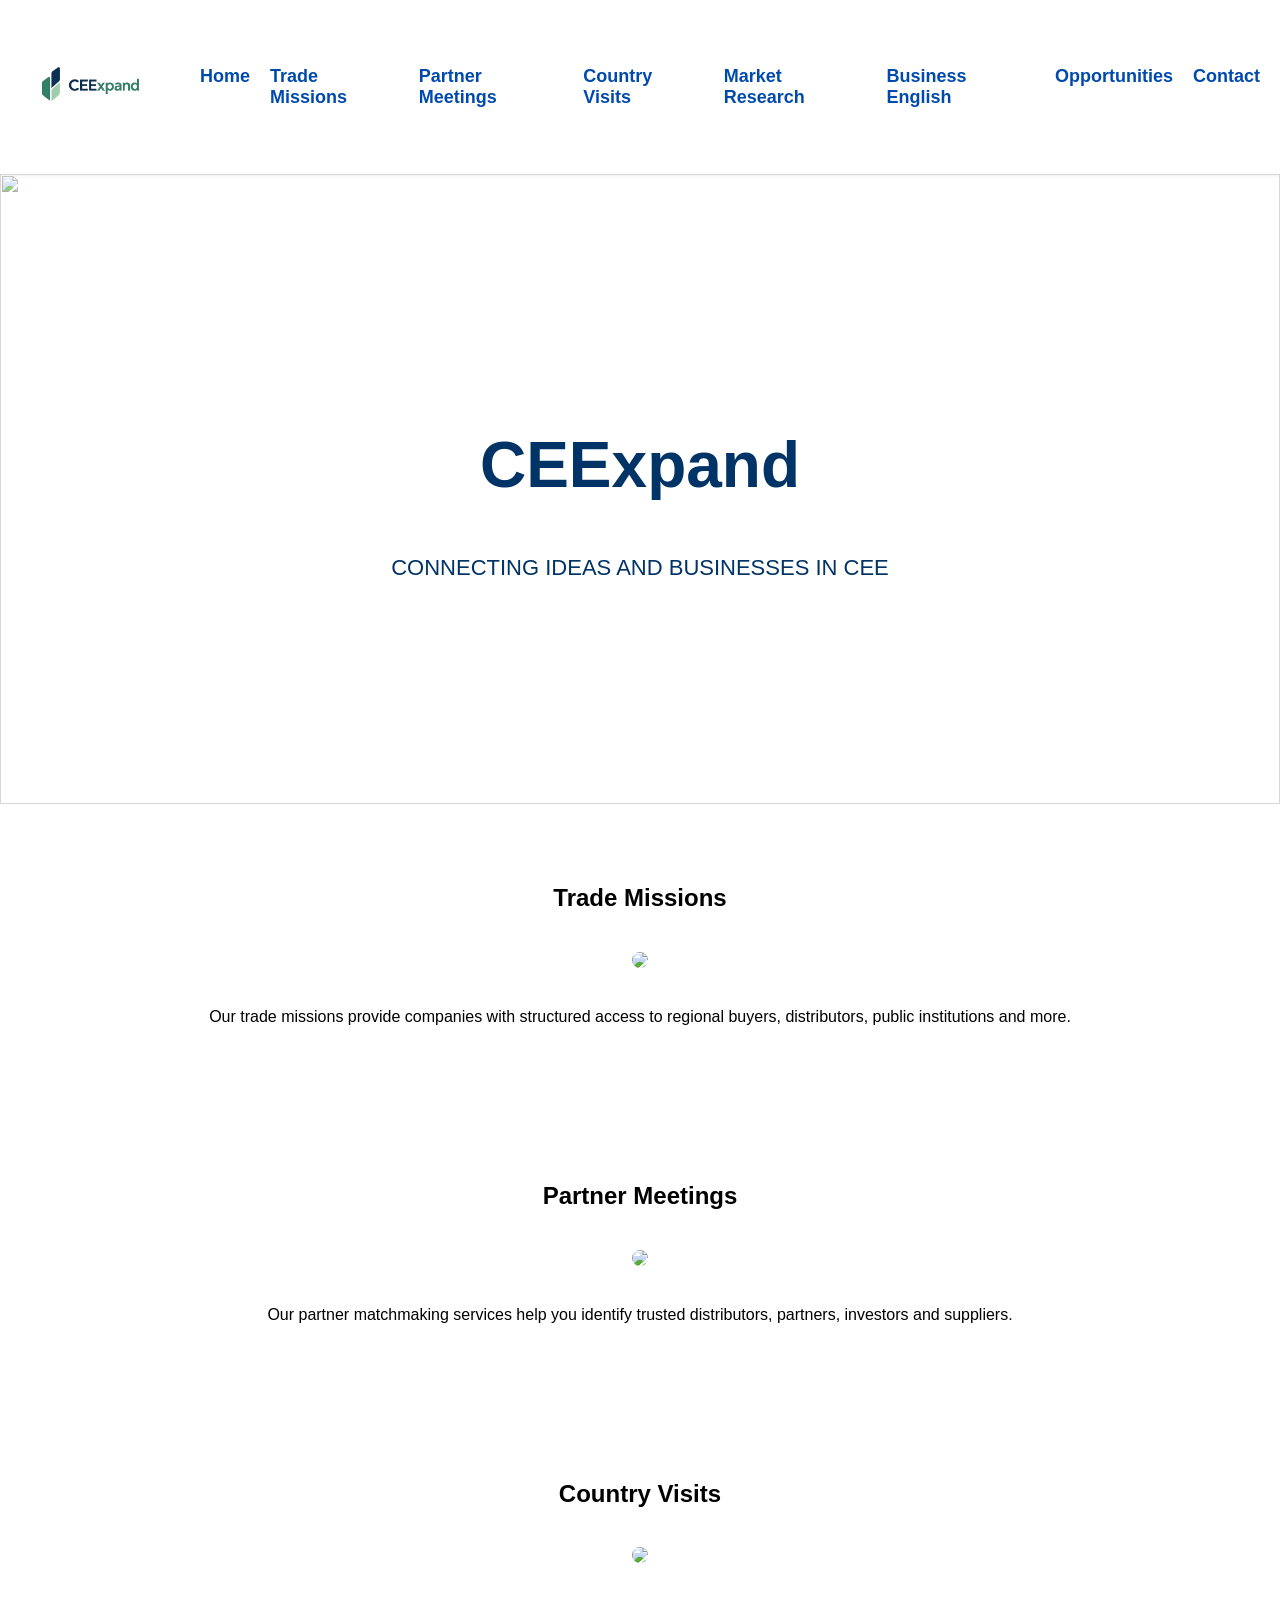
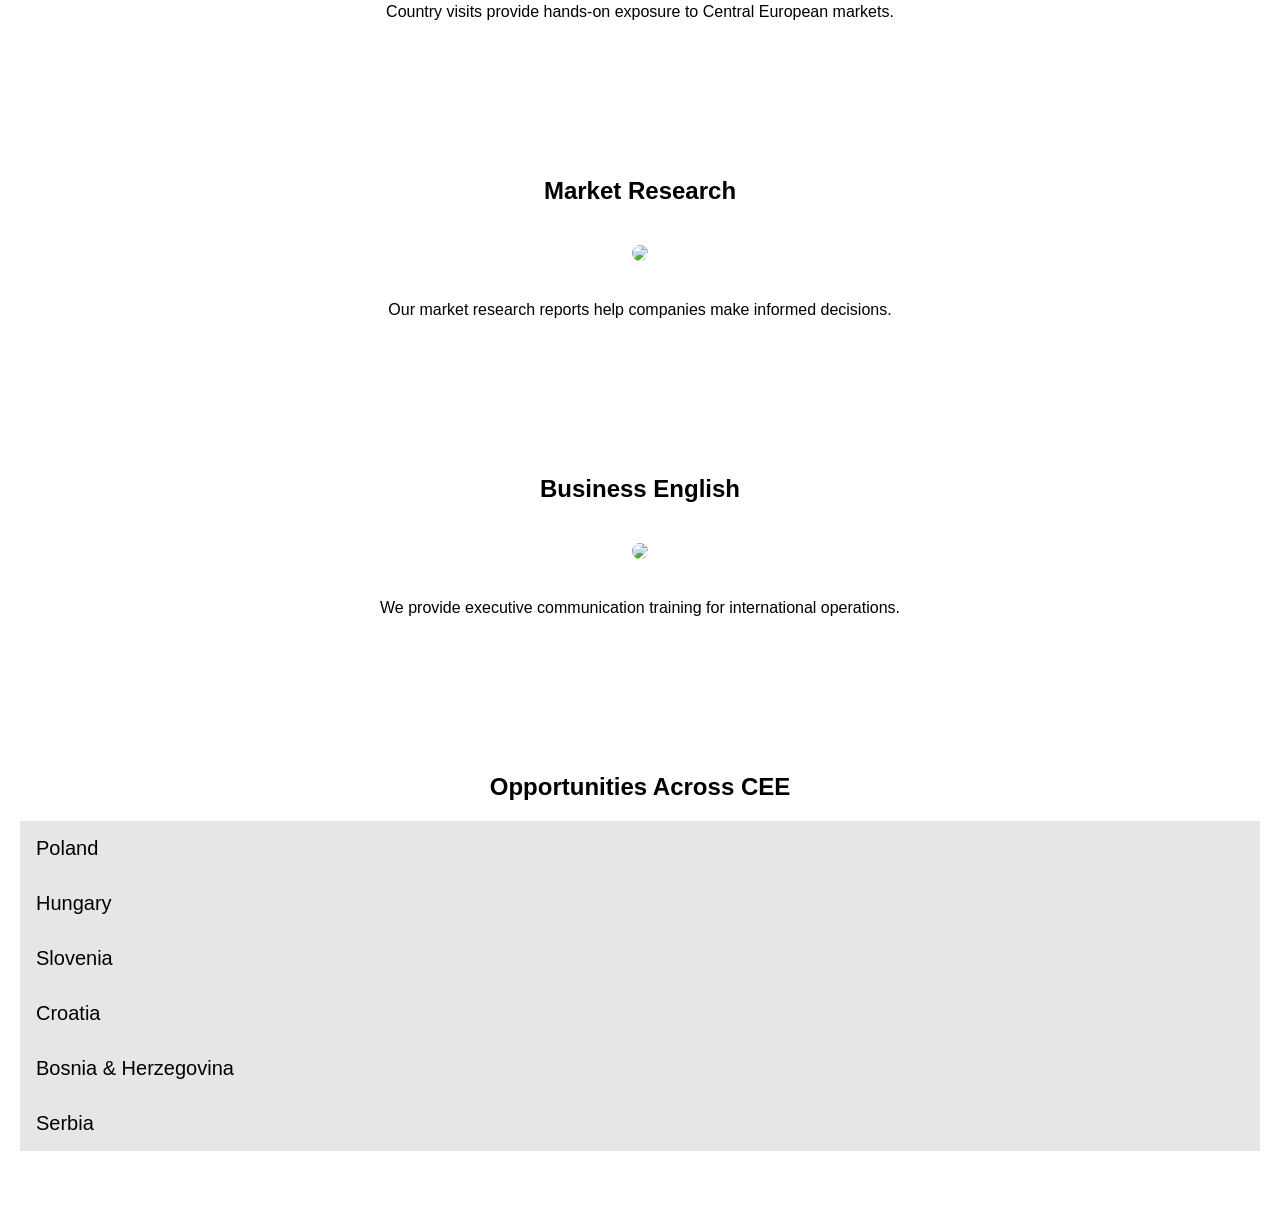
==== index.html @ a4bf410a "Update index.html" ====
<!DOCTYPE html>
<html lang="en">
<head>
<meta charset="UTF-8" />
<meta name="viewport" content="width=device-width, initial-scale=1.0" />
<title>CEExpand – Connecting Ideas and Businesses in CEE</title>
<link rel="stylesheet" href="style_final.css" />
</head>

<body>

<header>
    <nav class="navbar">
        <a href="/">
            <img src="logo.png" class="nav-logo" alt="CEExpand Logo">
        </a>

        <div class="mobile-menu-icon" id="menuToggle">☰</div>

        <ul class="nav-menu" id="mobileMenu">
            <li><a href="/">Home</a></li>
            <li><a href="#trade">Trade Missions</a></li>
            <li><a href="#partners">Partner Meetings</a></li>
            <li><a href="#visits">Country Visits</a></li>
            <li><a href="#research">Market Research</a></li>
            <li><a href="#english">Business English</a></li>
            <li><a href="#opportunities">Opportunities</a></li>
            <li><a href="#contact">Contact</a></li>
        </ul>
    </nav>
</header>

<!-- HERO -->
<section class="hero">
    <img src="https://images.pexels.com/photos/14890864/pexels-photo-14890864.jpeg"
         class="hero-bg" />
    <div class="hero-overlay"></div>
    <div class="hero-content">
        <h1 class="hero-title">CEExpand</h1>
        <p class="hero-subtitle">CONNECTING IDEAS AND BUSINESSES IN CEE</p>
    </div>
</section>

<!-- TRADE -->
<section id="trade" class="section">
    <h2>Trade Missions</h2>
    <img src="https://images.unsplash.com/photo-1519389950473-47ba0277781c" class="section-img" />
    <p>Our trade missions provide companies with structured access to regional buyers,
       distributors, public institutions and more.</p>
</section>

<!-- PARTNERS -->
<section id="partners" class="section">
    <h2>Partner Meetings</h2>
    <img src="https://images.unsplash.com/photo-1521791136064-7986c2920216" class="section-img" />
    <p>Our partner matchmaking services help you identify trusted distributors, partners,
       investors and suppliers.</p>
</section>

<!-- VISITS -->
<section id="visits" class="section">
    <h2>Country Visits</h2>
    <img src="https://images.unsplash.com/photo-1551867633-194f125bddfa" class="section-img" />
    <p>Country visits provide hands-on exposure to Central European markets.</p>
</section>

<!-- RESEARCH -->
<section id="research" class="section">
    <h2>Market Research</h2>
    <img src="https://images.unsplash.com/photo-1520607162513-77705c0f0d4a" class="section-img" />
    <p>Our market research reports help companies make informed decisions.</p>
</section>

<!-- ENGLISH -->
<section id="english" class="section">
    <h2>Business English</h2>
    <img src="https://images.unsplash.com/photo-1517486808906-6ca8b3f04846" class="section-img" />
    <p>We provide executive communication training for international operations.</p>
</section>

<!-- OPPORTUNITIES -->
<section id="opportunities" class="section">
<h2>Opportunities Across CEE</h2>

<div class="accordion">

    <div class="accordion-item">
        <button class="accordion-header">Poland</button>
        <div class="accordion-body">
            <ul><li>Solar</li><li>Manufacturing</li><li>Food Industry</li></ul>
        </div>
    </div>

    <div class="accordion-item">
        <button class="accordion-header">Hungary</button>
        <div class="accordion-body">
            <ul><li>Water Filtering</li><li>Food Industry</li><li>Automotive</li></ul>
        </div>
    </div>

    <div class="accordion-item">
        <button class="accordion-header">Slovenia</button>
        <div class="accordion-body">
            <ul><li>Automotive</li><li>Food Industry</li><li>AI</li></ul>
        </div>
    </div>

    <div class="accordion-item">
        <button class="accordion-header">Croatia</button>
        <div class="accordion-body">
            <ul><li>Tourism</li><li>Food Industry</li><li>Construction</li></ul>
        </div>
    </div>

    <div class="accordion-item">
        <button class="accordion-header">Bosnia & Herzegovina</button>
        <div class="accordion-body">
            <ul><li>Investments</li><li>Tourism</li><li>Food Industry</li></ul>
        </div>
    </div>

    <div class="accordion-item">
        <button class="accordion-header">Serbia</button>
        <div class="accordion-body">
---- style_final.css ----
/* RESET + BASE */
body {
    margin: 0;
    font-family: Arial, sans-serif;
    overflow-x: hidden;
    background: white;
}

/* NAVIGATION */
.navbar {
    display:flex;
    justify-content:space-between;
    align-items:center;
    padding:15px 20px;
    background:white;
    box-shadow:0 2px 4px rgba(0,0,0,0.1);
}
.nav-logo { height:140px; }
.mobile-menu-icon { display:none; font-size:40px; cursor:pointer; }
.nav-menu { list-style:none; display:flex; gap:20px; z-index:9999; }
.nav-menu a {
    text-decoration:none;
    font-size:18px;
    font-weight:600;
    color:#004AAD;
}

/* HERO — FIXED */
.hero {
    height:70vh;
    position:relative;
    overflow:hidden;
    background:none !important; /* REMOVE forced white/blue */
}

.hero-bg {
    width:100%;
    height:100%;
    object-fit:cover;
    position:absolute;
    display:block; /* ensure hero image renders */
}

.hero-overlay {
    position:absolute;
    inset:0;
    background:rgba(255,255,255,0.35); /* softer brightness */
}

.hero-content {
    text-align:center;
    position:absolute;
    top:50%;
    left:50%;
    transform:translate(-50%,-50%);
    color:#003366;
    padding:0 20px;
}

.hero-title { font-size:64px; font-weight:900; }
.hero-subtitle { font-size:22px; margin-top:10px; }

/* SECTIONS */
.section {
    text-align:center;
    padding:60px 20px;
    background:white;
}
.section-img {
    max-width:700px;
    width:100%;
    border-radius:14px;
    margin:20px auto;
}

/* ACCORDION */
.accordion-header {
    background:#e6e6e6;
    padding:16px;
    width:100%;
    text-align:left;
    cursor:pointer;
    font-size:20px;
    border:none;
}
.accordion-body {
    display:none;
    padding:16px;
    background:white;
}

/* CONTACT */
.contact-section {
    padding:60px;
    background:white;
}
.row {
    display:flex;
    flex-wrap:wrap;
    gap:20px;
    margin-bottom:20px;
}
.row input {
    flex:1 1 45%;
    padding:16px;
    font-size:18px;
    border:1px solid #ccc;
    background:white;
}
.message-box {
    width:100%;
    height:200px;
    padding:16px;
    font-size:18px;
    border:1px solid #ccc;
    background:white;
}
.btn {
    padding:16px 32px;
    background:#004AAD;
    color:white;
    border:none;
    border-radius:6px;
    font-size:18px;
    cursor:pointer;
}

/* MOBILE FIXES — BLACK BACKGROUND REMOVED */
@media(max-width:768px) {

    .mobile-menu-icon { display:block; }

    .nav-menu {
        display:none;
        flex-direction:column;
        background:white;
        width:100%;
        padding:20px 0;
        position:absolute;
        top:120px;
        left:0;
    }
    .nav-menu.show { display:flex; }

    .nav-logo { height:100px; }

    .hero {
        height:55vh;
        background:none !important; /* REMOVE black */
    }

    .hero-title { font-size:46px; }
}
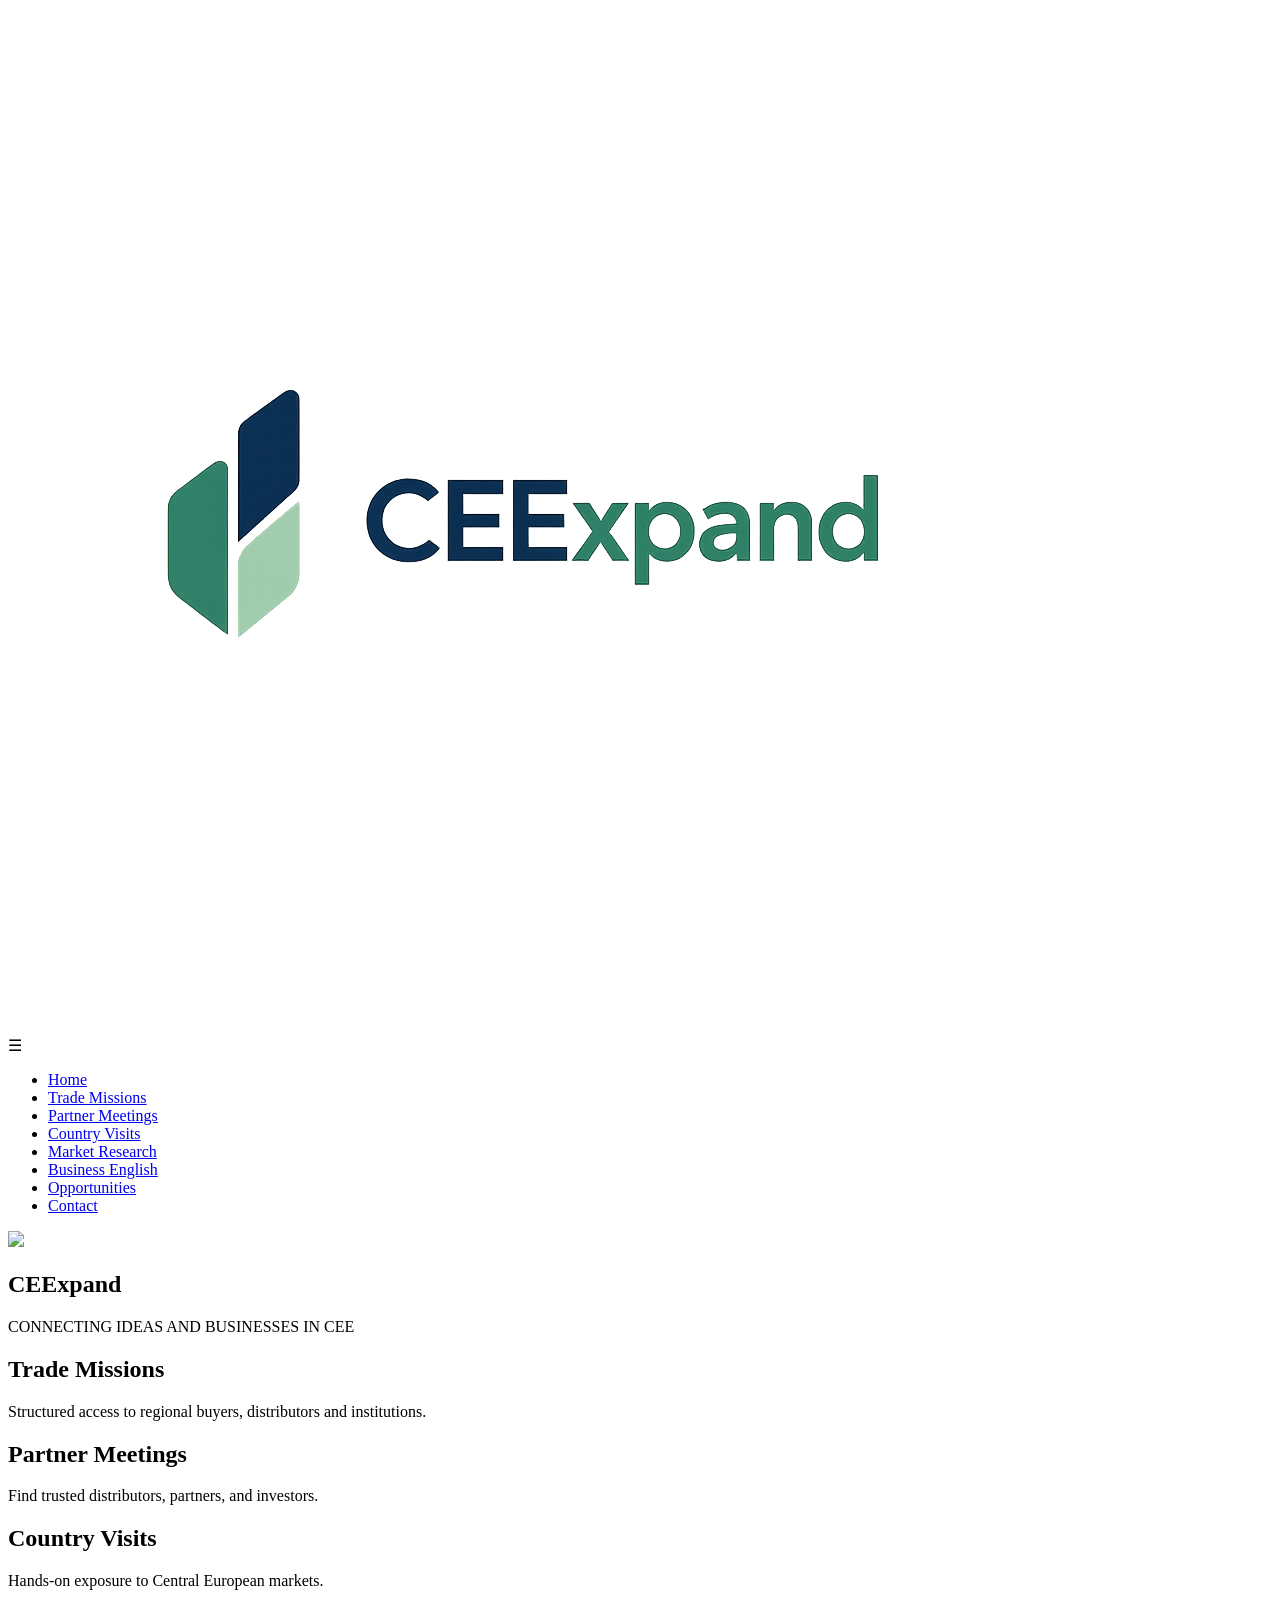
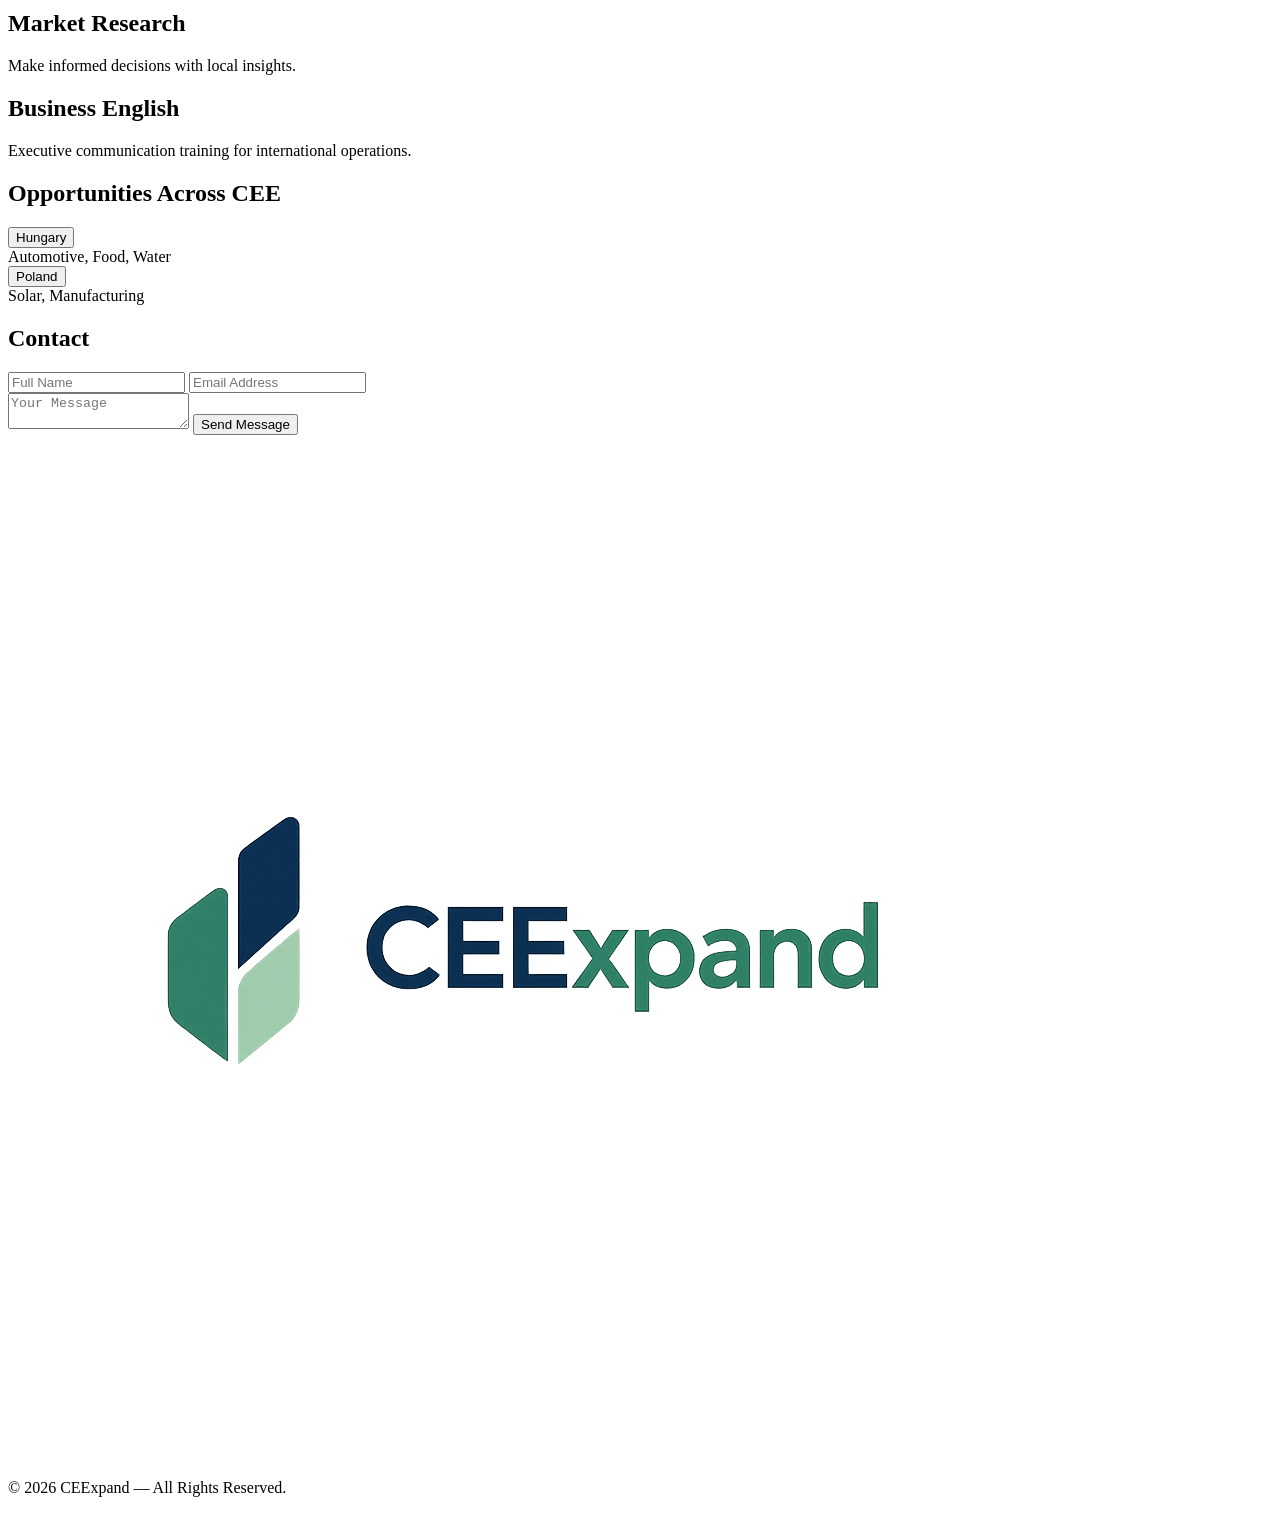
==== commit f175b40f: "Update index.html" ====
--- a/index.html
+++ b/index.html
@@ -4,121 +4,103 @@
 <meta charset="UTF-8" />
 <meta name="viewport" content="width=device-width, initial-scale=1.0" />
 <title>CEExpand – Connecting Ideas and Businesses in CEE</title>
-<link rel="stylesheet" href="style_final.css" />
+<link rel="stylesheet" href="style.css" />
 </head>
 
 <body>
 
 <header>
-    <nav class="navbar">
-        <a href="/">
-            <img src="logo.png" class="nav-logo" alt="CEExpand Logo">
-        </a>
+<nav class="navbar">
+<a href="/" id="homeLink"><img src="logo.png" class="nav-logo"></a>
 
-        <div class="mobile-menu-icon" id="menuToggle">☰</div>
+<div class="mobile-menu-icon" id="menuToggle">☰</div>
 
-        <ul class="nav-menu" id="mobileMenu">
-            <li><a href="/">Home</a></li>
-            <li><a href="#trade">Trade Missions</a></li>
-            <li><a href="#partners">Partner Meetings</a></li>
-            <li><a href="#visits">Country Visits</a></li>
-            <li><a href="#research">Market Research</a></li>
-            <li><a href="#english">Business English</a></li>
-            <li><a href="#opportunities">Opportunities</a></li>
-            <li><a href="#contact">Contact</a></li>
-        </ul>
-    </nav>
+<ul class="nav-menu" id="mobileMenu">
+<li><a href="/" class="nav-link">Home</a></li>
+<li><a href="#trade" class="nav-link">Trade Missions</a></li>
+<li><a href="#partners" class="nav-link">Partner Meetings</a></li>
+<li><a href="#visits" class="nav-link">Country Visits</a></li>
+<li><a href="#research" class="nav-link">Market Research</a></li>
+<li><a href="#english" class="nav-link">Business English</a></li>
+<li><a href="#opportunities" class="nav-link">Opportunities</a></li>
+<li><a href="#contact" class="nav-link">Contact</a></li>
+</ul>
+</nav>
 </header>
 
-<!-- HERO -->
-<section class="hero">
-    <img src="https://images.pexels.com/photos/14890864/pexels-photo-14890864.jpeg"
-         class="hero-bg" />
-    <div class="hero-overlay"></div>
-    <div class="hero-content">
-        <h1 class="hero-title">CEExpand</h1>
-        <p class="hero-subtitle">CONNECTING IDEAS AND BUSINESSES IN CEE</p>
-    </div>
+<section class="hero" id="home">
+<img src="https://images.unsplash.com/photo-1541849546-216549ae216d" class="hero-bg">
+<div class="hero-overlay"></div>
+
+<div class="hero-content">
+<h1 class="hero-title">CEExpand</h1>
+<p class="hero-subtitle">CONNECTING IDEAS AND BUSINESSES IN CEE</p>
+</div>
 </section>
 
-<!-- TRADE -->
 <section id="trade" class="section">
-    <h2>Trade Missions</h2>
-    <img src="https://images.unsplash.com/photo-1519389950473-47ba0277781c" class="section-img" />
-    <p>Our trade missions provide companies with structured access to regional buyers,
-       distributors, public institutions and more.</p>
+<h2>Trade Missions</h2>
+<p>Structured access to regional buyers, distributors and institutions.</p>
 </section>
 
-<!-- PARTNERS -->
 <section id="partners" class="section">
-    <h2>Partner Meetings</h2>
-    <img src="https://images.unsplash.com/photo-1521791136064-7986c2920216" class="section-img" />
-    <p>Our partner matchmaking services help you identify trusted distributors, partners,
-       investors and suppliers.</p>
+<h2>Partner Meetings</h2>
+<p>Find trusted distributors, partners, and investors.</p>
 </section>
 
-<!-- VISITS -->
 <section id="visits" class="section">
-    <h2>Country Visits</h2>
-    <img src="https://images.unsplash.com/photo-1551867633-194f125bddfa" class="section-img" />
-    <p>Country visits provide hands-on exposure to Central European markets.</p>
+<h2>Country Visits</h2>
+<p>Hands-on exposure to Central European markets.</p>
 </section>
 
-<!-- RESEARCH -->
 <section id="research" class="section">
-    <h2>Market Research</h2>
-    <img src="https://images.unsplash.com/photo-1520607162513-77705c0f0d4a" class="section-img" />
-    <p>Our market research reports help companies make informed decisions.</p>
+<h2>Market Research</h2>
+<p>Make informed decisions with local insights.</p>
 </section>
 
-<!-- ENGLISH -->
 <section id="english" class="section">
-    <h2>Business English</h2>
-    <img src="https://images.unsplash.com/photo-1517486808906-6ca8b3f04846" class="section-img" />
-    <p>We provide executive communication training for international operations.</p>
+<h2>Business English</h2>
+<p>Executive communication training for international operations.</p>
 </section>
 
-<!-- OPPORTUNITIES -->
 <section id="opportunities" class="section">
 <h2>Opportunities Across CEE</h2>
 
 <div class="accordion">
+<div class="accordion-item">
+<button class="accordion-header">Hungary</button>
+<div class="accordion-body">Automotive, Food, Water</div>
+</div>
 
-    <div class="accordion-item">
-        <button class="accordion-header">Poland</button>
-        <div class="accordion-body">
-            <ul><li>Solar</li><li>Manufacturing</li><li>Food Industry</li></ul>
-        </div>
-    </div>
+<div class="accordion-item">
+<button class="accordion-header">Poland</button>
+<div class="accordion-body">Solar, Manufacturing</div>
+</div>
+</div>
 
-    <div class="accordion-item">
-        <button class="accordion-header">Hungary</button>
-        <div class="accordion-body">
-            <ul><li>Water Filtering</li><li>Food Industry</li><li>Automotive</li></ul>
-        </div>
-    </div>
+</section>
 
-    <div class="accordion-item">
-        <button class="accordion-header">Slovenia</button>
-        <div class="accordion-body">
-            <ul><li>Automotive</li><li>Food Industry</li><li>AI</li></ul>
-        </div>
-    </div>
+<section id="contact" class="contact-section">
+<h2>Contact</h2>
 
-    <div class="accordion-item">
-        <button class="accordion-header">Croatia</button>
-        <div class="accordion-body">
-            <ul><li>Tourism</li><li>Food Industry</li><li>Construction</li></ul>
-        </div>
-    </div>
+<form class="contact-form" action="https://formspree.io/f/xvzvpzde" method="POST">
+<div class="row">
+<input type="text" name="name" placeholder="Full Name" required>
+<input type="email" name="email" placeholder="Email Address" required>
+</div>
 
-    <div class="accordion-item">
-        <button class="accordion-header">Bosnia & Herzegovina</button>
-        <div class="accordion-body">
-            <ul><li>Investments</li><li>Tourism</li><li>Food Industry</li></ul>
-        </div>
-    </div>
+<textarea name="message" class="message-box" placeholder="Your Message" required></textarea>
 
-    <div class="accordion-item">
-        <button class="accordion-header">Serbia</button>
-        <div class="accordion-body">
+<button type="submit" class="btn">Send Message</button>
+</form>
+</section>
+
+<footer>
+<img src="logo.png" class="footer-logo">
+<p>© 2026 CEExpand — All Rights Reserved.</p>
+</footer>
+
+<script src="script.js"></script>
+
+</body>
+</html>
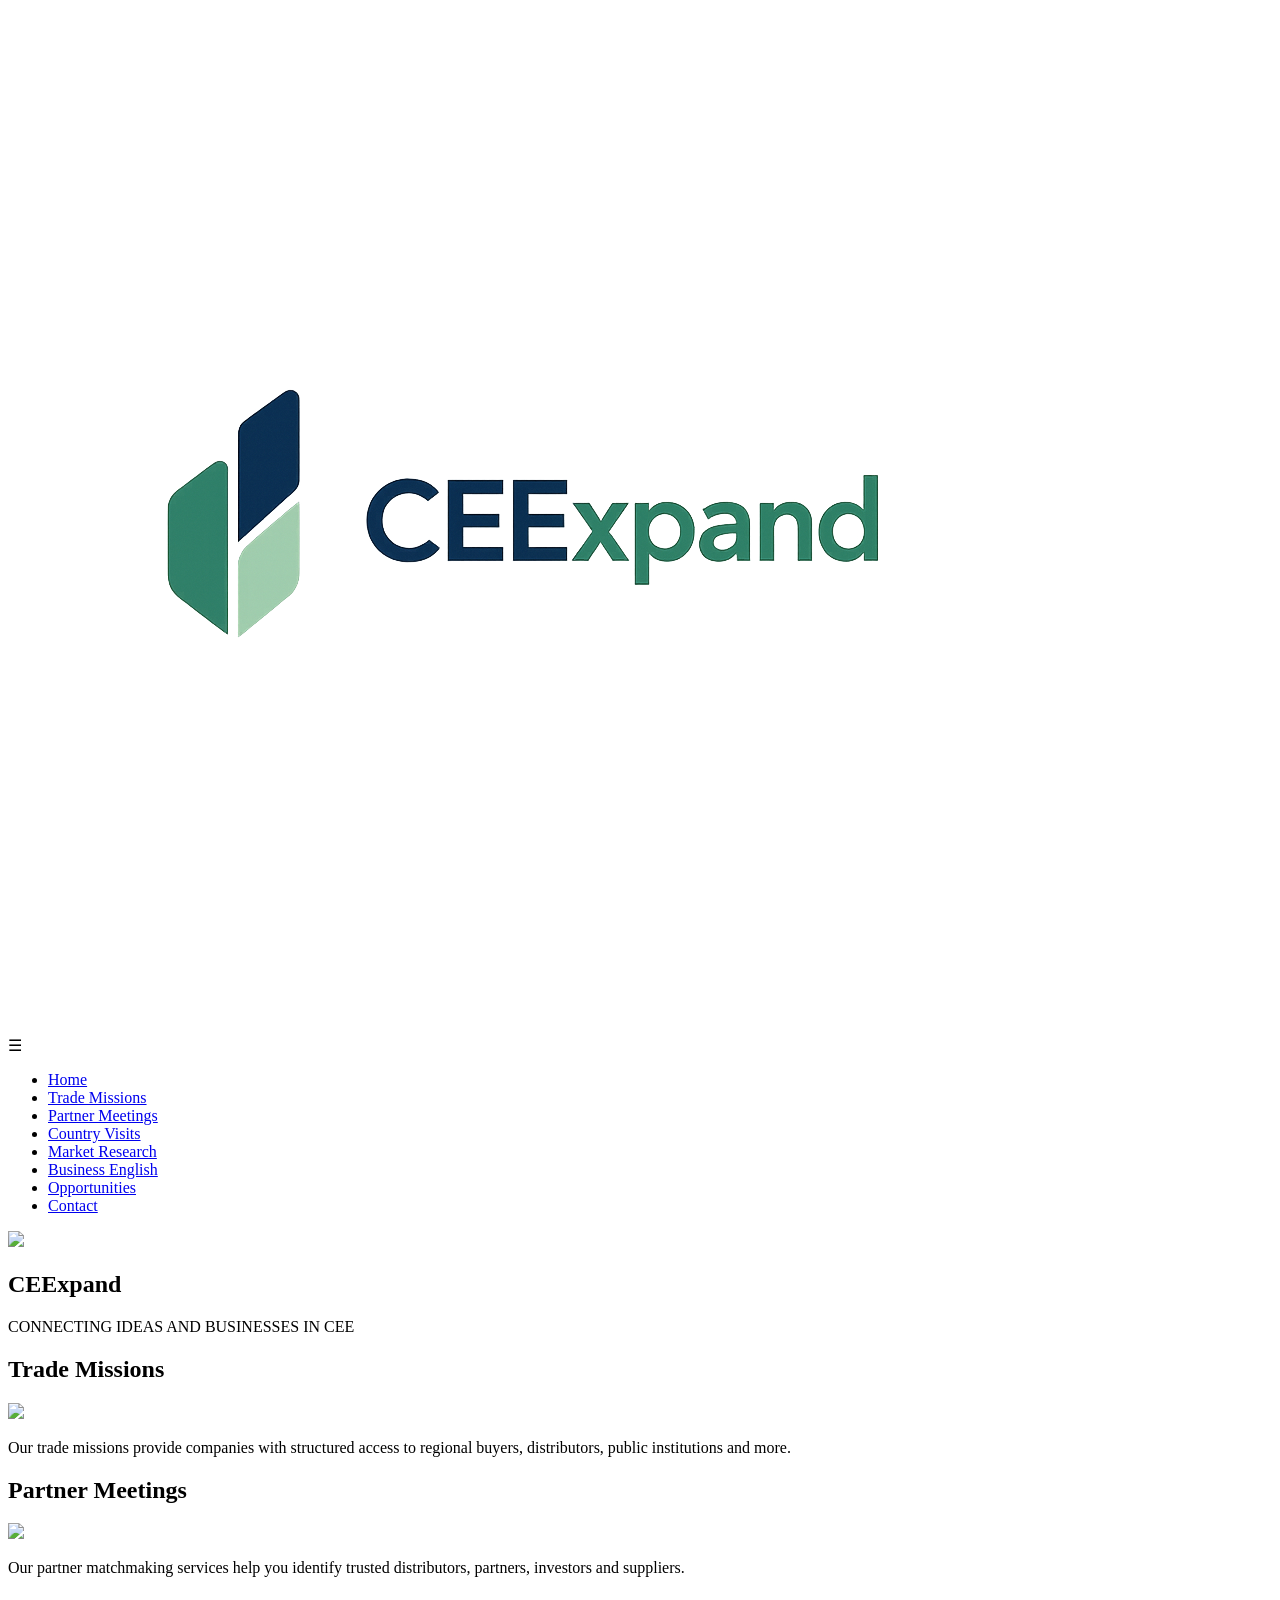
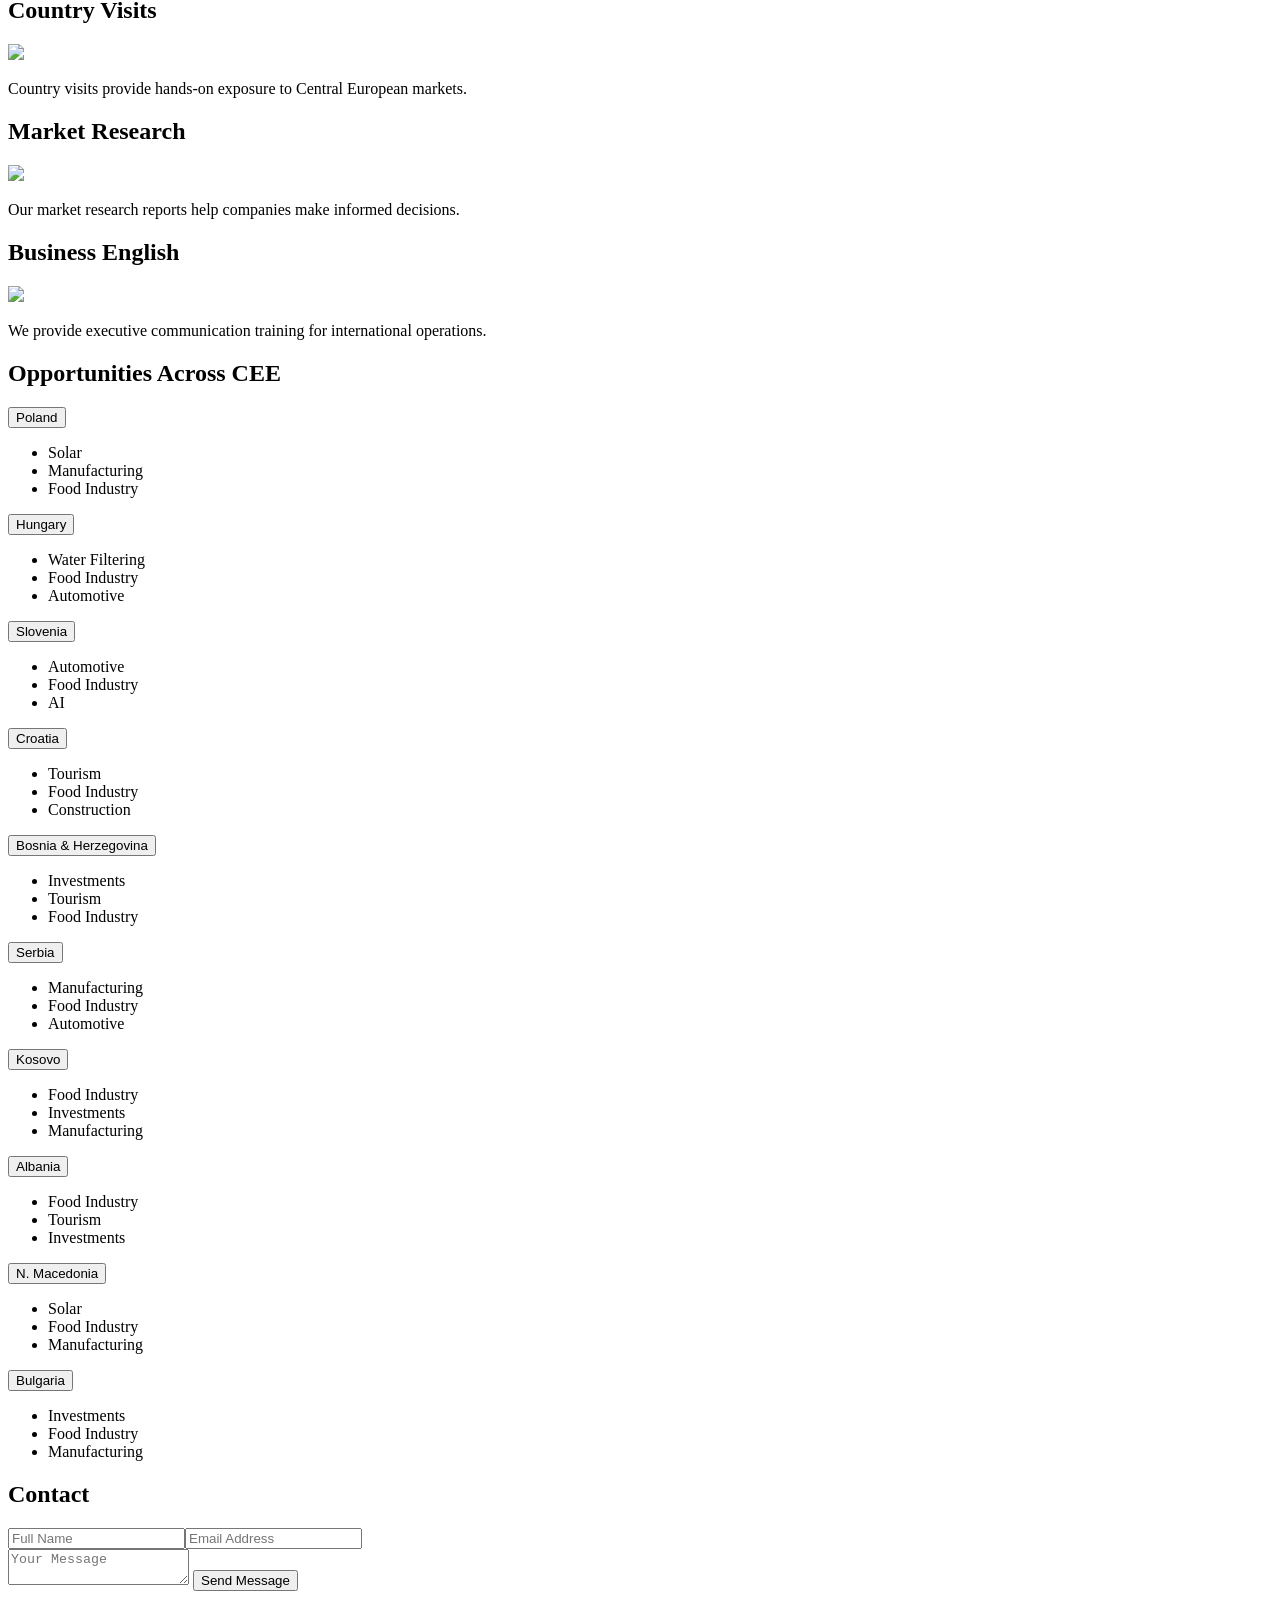
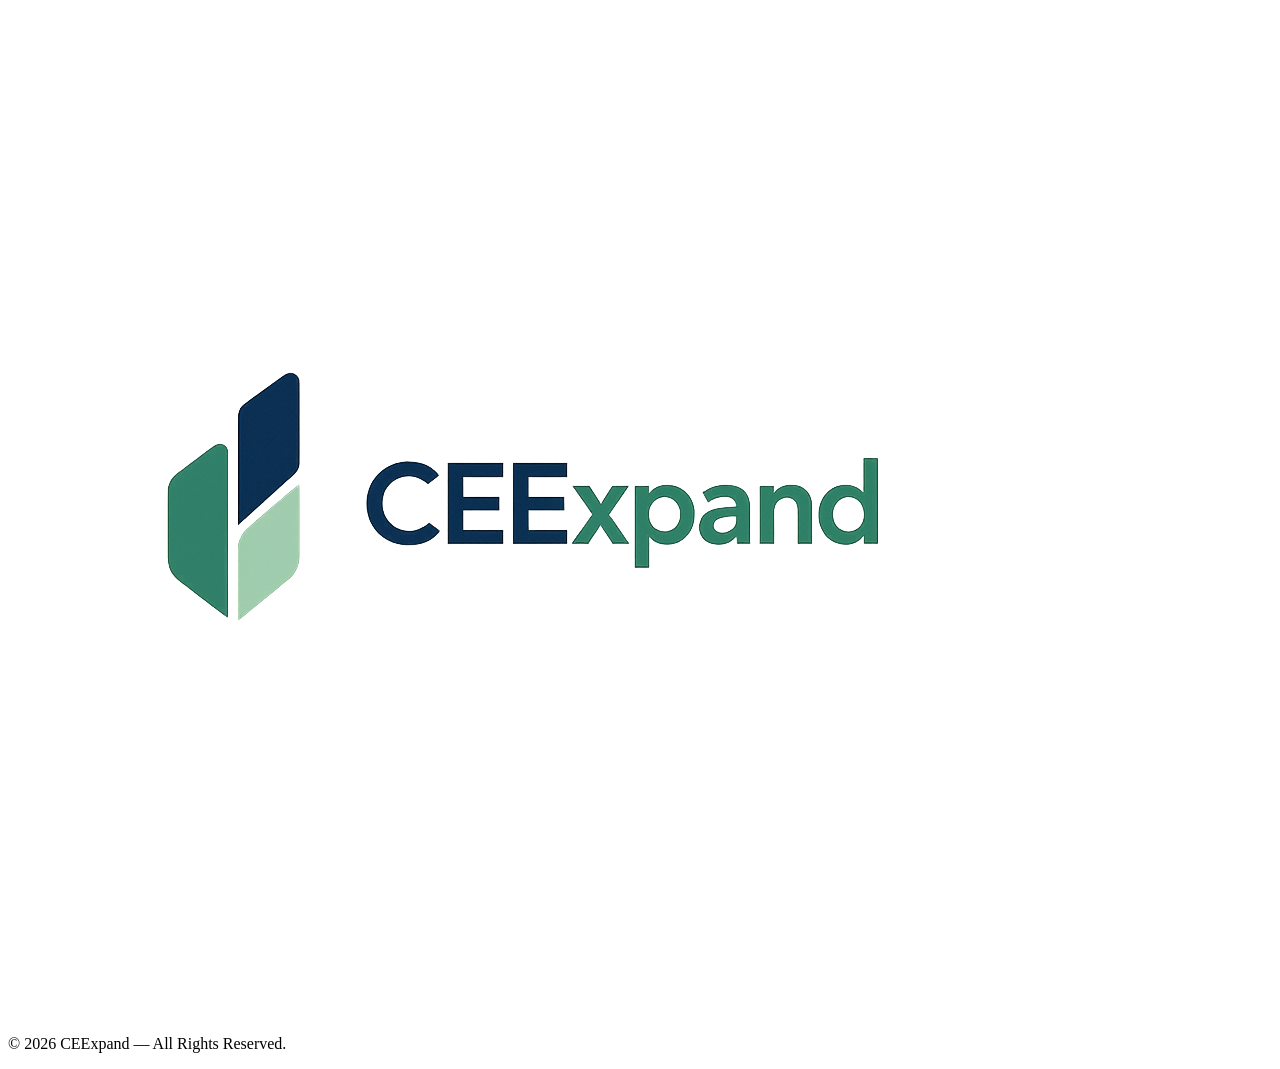
==== commit 0a8fded8: "Add files via upload" ====
--- a/index.html
+++ b/index.html
@@ -4,103 +4,85 @@
 <meta charset="UTF-8" />
 <meta name="viewport" content="width=device-width, initial-scale=1.0" />
 <title>CEExpand – Connecting Ideas and Businesses in CEE</title>
-<link rel="stylesheet" href="style.css" />
+<link rel="stylesheet" href="style_final_v3.css" />
 </head>
-
 <body>
-
 <header>
 <nav class="navbar">
-<a href="/" id="homeLink"><img src="logo.png" class="nav-logo"></a>
-
+<a href="/"><img src="logo.png" class="nav-logo" alt="CEExpand Logo"></a>
 <div class="mobile-menu-icon" id="menuToggle">☰</div>
-
 <ul class="nav-menu" id="mobileMenu">
-<li><a href="/" class="nav-link">Home</a></li>
-<li><a href="#trade" class="nav-link">Trade Missions</a></li>
-<li><a href="#partners" class="nav-link">Partner Meetings</a></li>
-<li><a href="#visits" class="nav-link">Country Visits</a></li>
-<li><a href="#research" class="nav-link">Market Research</a></li>
-<li><a href="#english" class="nav-link">Business English</a></li>
-<li><a href="#opportunities" class="nav-link">Opportunities</a></li>
-<li><a href="#contact" class="nav-link">Contact</a></li>
+<li><a href="/">Home</a></li>
+<li><a href="#trade">Trade Missions</a></li>
+<li><a href="#partners">Partner Meetings</a></li>
+<li><a href="#visits">Country Visits</a></li>
+<li><a href="#research">Market Research</a></li>
+<li><a href="#english">Business English</a></li>
+<li><a href="#opportunities">Opportunities</a></li>
+<li><a href="#contact">Contact</a></li>
 </ul>
 </nav>
 </header>
-
-<section class="hero" id="home">
-<img src="https://images.unsplash.com/photo-1541849546-216549ae216d" class="hero-bg">
+<section class="hero">
+<img src="https://images.pexels.com/photos/220938/pexels-photo-220938.jpeg" class="hero-bg">
 <div class="hero-overlay"></div>
-
 <div class="hero-content">
 <h1 class="hero-title">CEExpand</h1>
 <p class="hero-subtitle">CONNECTING IDEAS AND BUSINESSES IN CEE</p>
 </div>
 </section>
-
 <section id="trade" class="section">
 <h2>Trade Missions</h2>
-<p>Structured access to regional buyers, distributors and institutions.</p>
+<img src="https://images.unsplash.com/photo-1519389950473-47ba0277781c" class="section-img">
+<p>Our trade missions provide companies with structured access to regional buyers, distributors, public institutions and more.</p>
 </section>
-
 <section id="partners" class="section">
 <h2>Partner Meetings</h2>
-<p>Find trusted distributors, partners, and investors.</p>
+<img src="https://images.unsplash.com/photo-1521791136064-7986c2920216" class="section-img">
+<p>Our partner matchmaking services help you identify trusted distributors, partners, investors and suppliers.</p>
 </section>
-
 <section id="visits" class="section">
 <h2>Country Visits</h2>
-<p>Hands-on exposure to Central European markets.</p>
+<img src="https://images.unsplash.com/photo-1551867633-194f125bddfa" class="section-img">
+<p>Country visits provide hands-on exposure to Central European markets.</p>
 </section>
-
 <section id="research" class="section">
 <h2>Market Research</h2>
-<p>Make informed decisions with local insights.</p>
+<img src="https://images.unsplash.com/photo-1520607162513-77705c0f0d4a" class="section-img">
+<p>Our market research reports help companies make informed decisions.</p>
 </section>
-
 <section id="english" class="section">
 <h2>Business English</h2>
-<p>Executive communication training for international operations.</p>
+<img src="https://images.unsplash.com/photo-1517486808906-6ca8b3f04846" class="section-img">
+<p>We provide executive communication training for international operations.</p>
 </section>
-
 <section id="opportunities" class="section">
 <h2>Opportunities Across CEE</h2>
-
 <div class="accordion">
-<div class="accordion-item">
-<button class="accordion-header">Hungary</button>
-<div class="accordion-body">Automotive, Food, Water</div>
+<div class="accordion-item"><button class="accordion-header">Poland</button><div class="accordion-body"><ul><li>Solar</li><li>Manufacturing</li><li>Food Industry</li></ul></div></div>
+<div class="accordion-item"><button class="accordion-header">Hungary</button><div class="accordion-body"><ul><li>Water Filtering</li><li>Food Industry</li><li>Automotive</li></ul></div></div>
+<div class="accordion-item"><button class="accordion-header">Slovenia</button><div class="accordion-body"><ul><li>Automotive</li><li>Food Industry</li><li>AI</li></ul></div></div>
+<div class="accordion-item"><button class="accordion-header">Croatia</button><div class="accordion-body"><ul><li>Tourism</li><li>Food Industry</li><li>Construction</li></ul></div></div>
+<div class="accordion-item"><button class="accordion-header">Bosnia & Herzegovina</button><div class="accordion-body"><ul><li>Investments</li><li>Tourism</li><li>Food Industry</li></ul></div></div>
+<div class="accordion-item"><button class="accordion-header">Serbia</button><div class="accordion-body"><ul><li>Manufacturing</li><li>Food Industry</li><li>Automotive</li></ul></div></div>
+<div class="accordion-item"><button class="accordion-header">Kosovo</button><div class="accordion-body"><ul><li>Food Industry</li><li>Investments</li><li>Manufacturing</li></ul></div></div>
+<div class="accordion-item"><button class="accordion-header">Albania</button><div class="accordion-body"><ul><li>Food Industry</li><li>Tourism</li><li>Investments</li></ul></div></div>
+<div class="accordion-item"><button class="accordion-header">N. Macedonia</button><div class="accordion-body"><ul><li>Solar</li><li>Food Industry</li><li>Manufacturing</li></ul></div></div>
+<div class="accordion-item"><button class="accordion-header">Bulgaria</button><div class="accordion-body"><ul><li>Investments</li><li>Food Industry</li><li>Manufacturing</li></ul></div></div>
 </div>
-
-<div class="accordion-item">
-<button class="accordion-header">Poland</button>
-<div class="accordion-body">Solar, Manufacturing</div>
-</div>
-</div>
-
 </section>
-
 <section id="contact" class="contact-section">
 <h2>Contact</h2>
-
 <form class="contact-form" action="https://formspree.io/f/xvzvpzde" method="POST">
-<div class="row">
-<input type="text" name="name" placeholder="Full Name" required>
-<input type="email" name="email" placeholder="Email Address" required>
-</div>
-
+<div class="row"><input type="text" name="name" placeholder="Full Name" required><input type="email" name="email" placeholder="Email Address" required></div>
 <textarea name="message" class="message-box" placeholder="Your Message" required></textarea>
-
 <button type="submit" class="btn">Send Message</button>
 </form>
 </section>
-
 <footer>
-<img src="logo.png" class="footer-logo">
+<a href="/"><img src="logo.png" class="footer-logo"></a>
 <p>© 2026 CEExpand — All Rights Reserved.</p>
 </footer>
-
-<script src="script.js"></script>
-
+<script src="script_final.js"></script>
 </body>
-</html>
+</html>
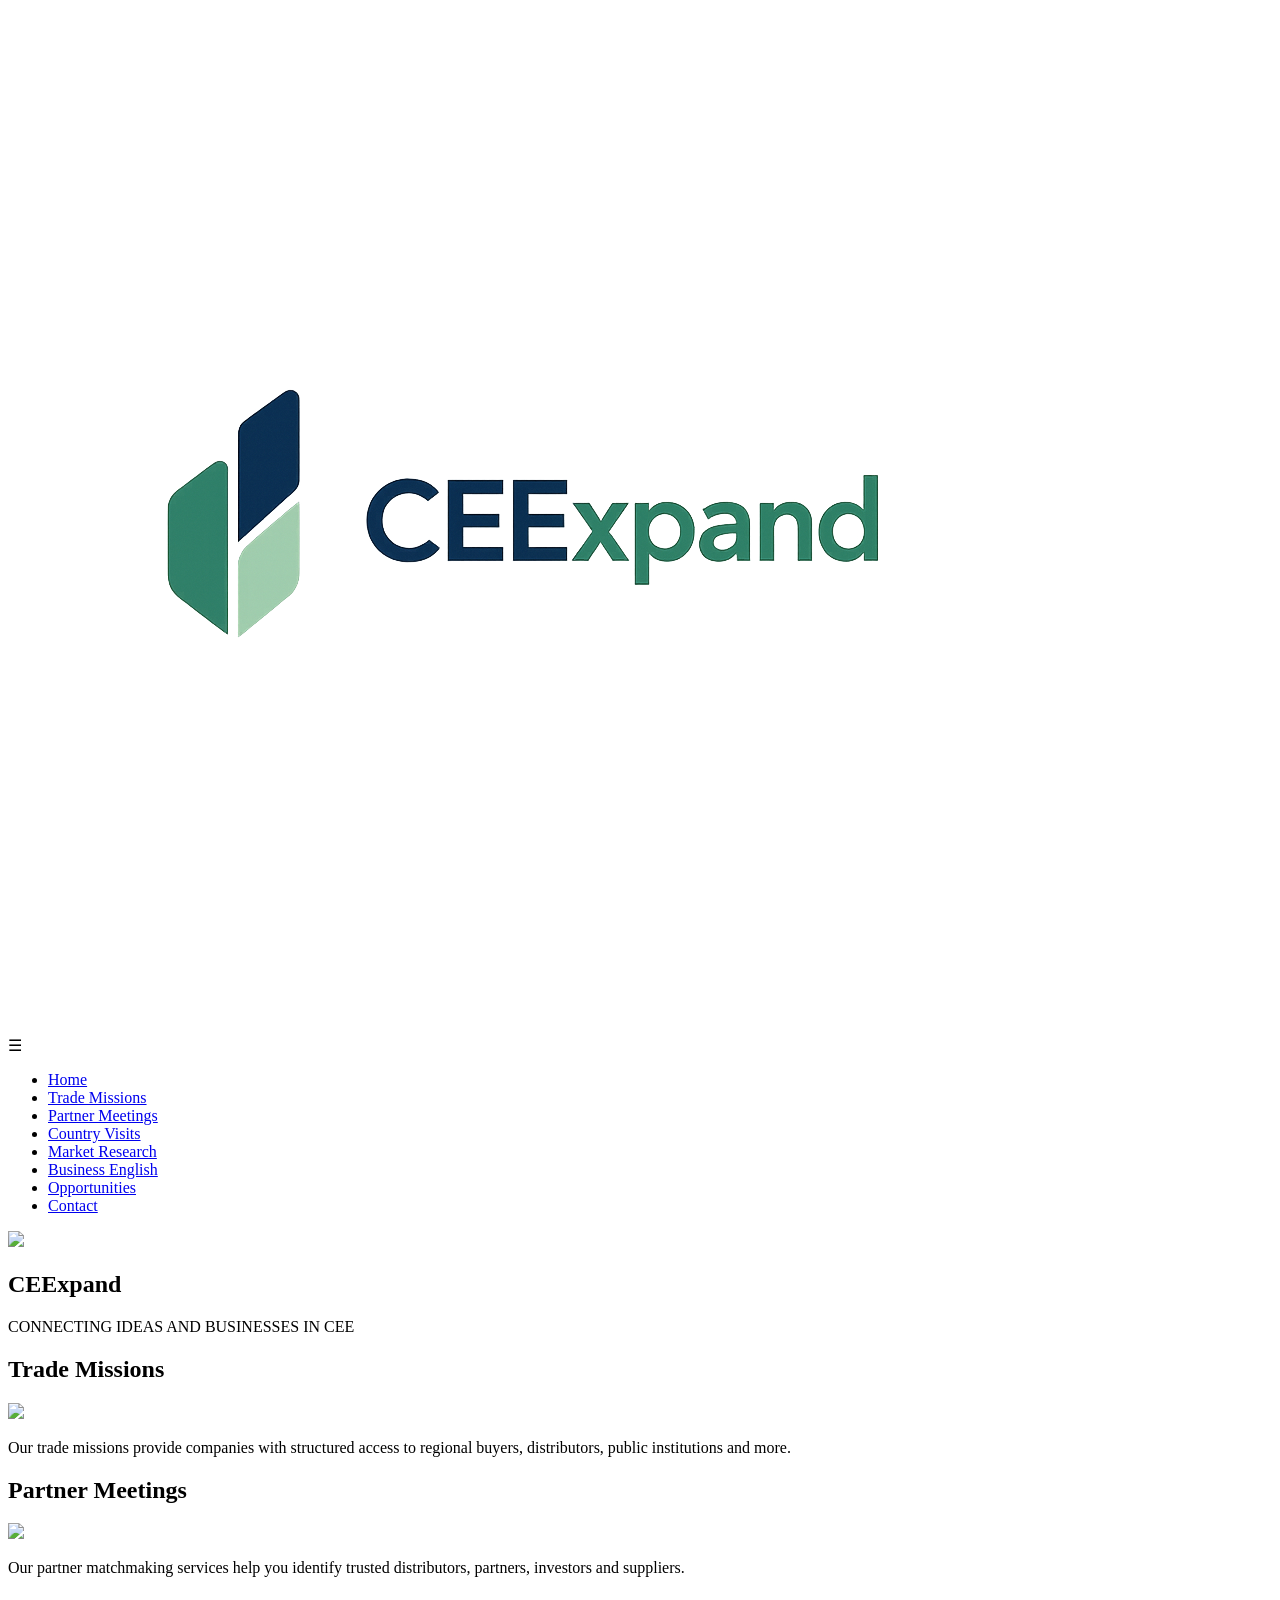
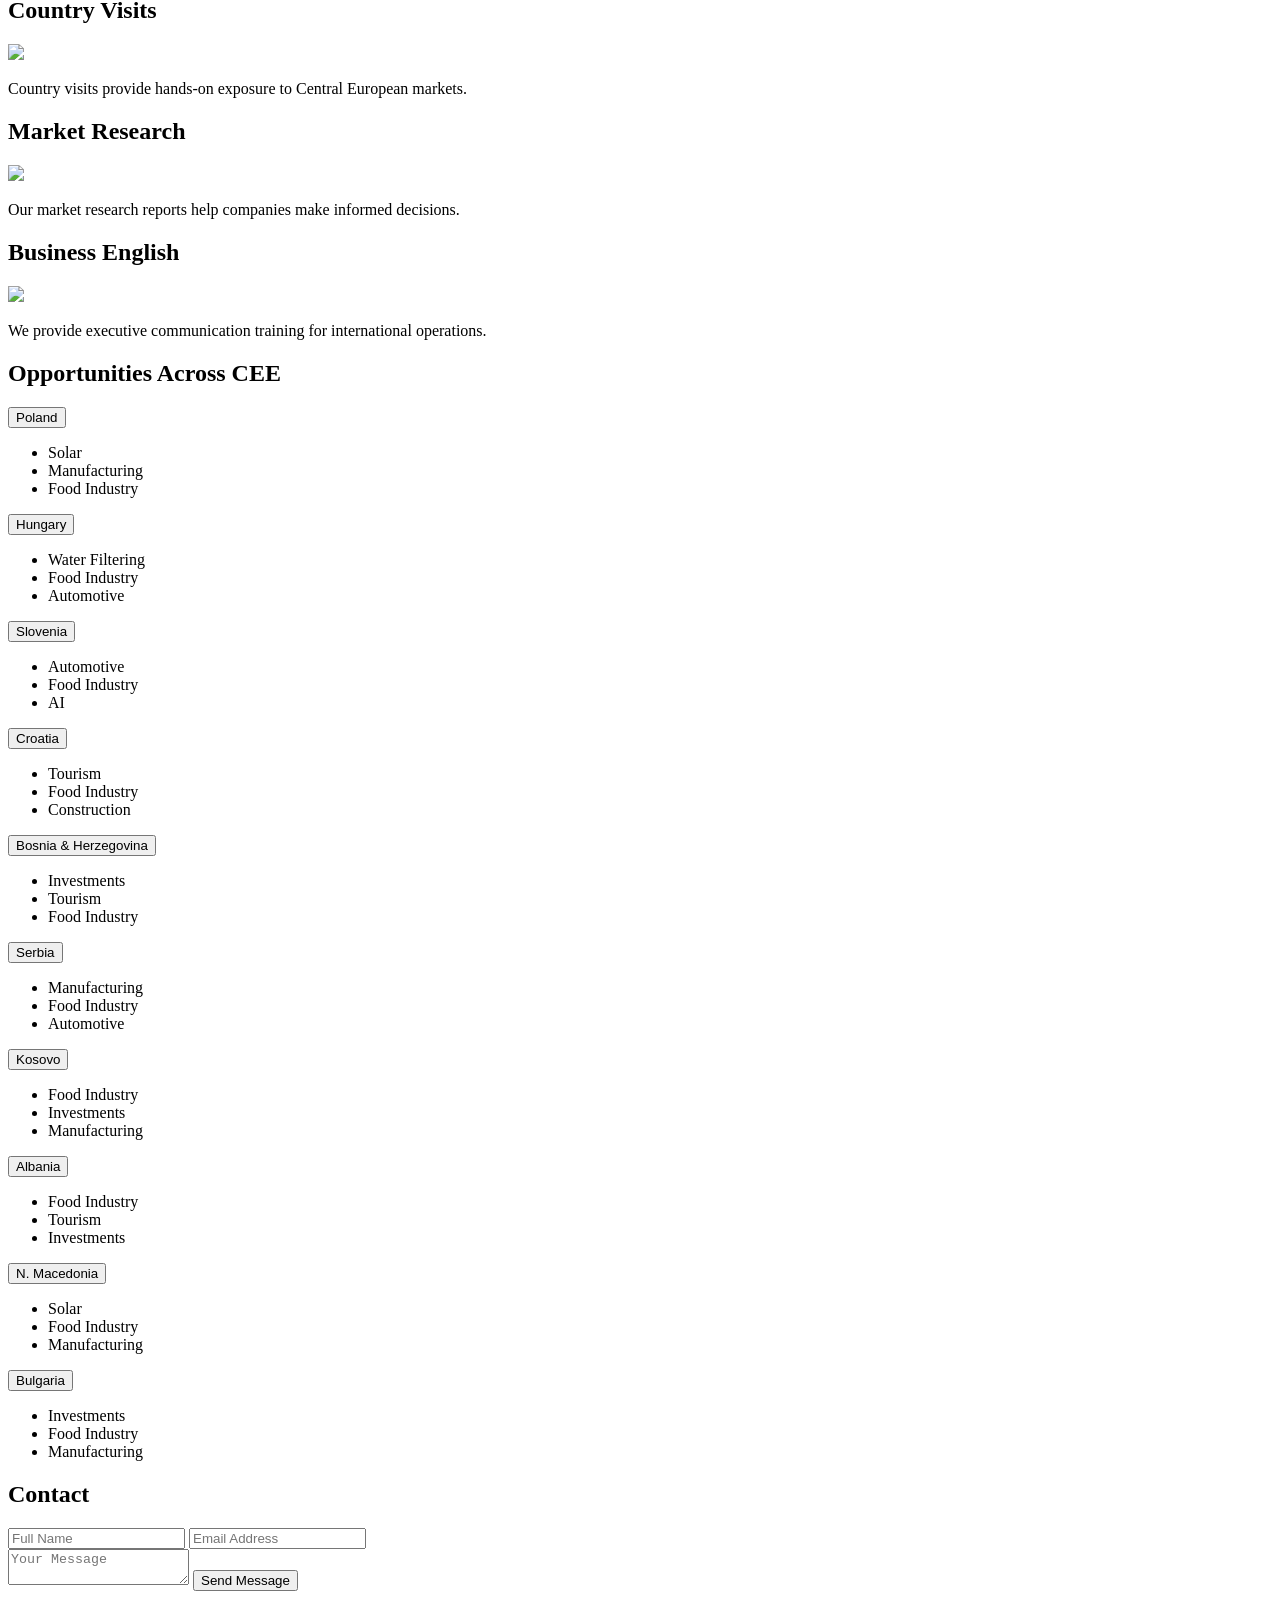
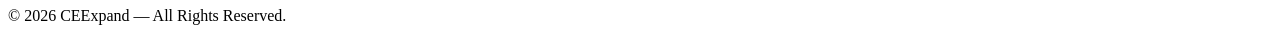
==== commit 5bc28a02: "Rename index_final.html to index.html" ====
--- a/index.html
+++ b/index.html
@@ -4,85 +4,171 @@
 <meta charset="UTF-8" />
 <meta name="viewport" content="width=device-width, initial-scale=1.0" />
 <title>CEExpand – Connecting Ideas and Businesses in CEE</title>
-<link rel="stylesheet" href="style_final_v3.css" />
+<link rel="stylesheet" href="style_20260328.css" />
 </head>
+
 <body>
+
 <header>
-<nav class="navbar">
-<a href="/"><img src="logo.png" class="nav-logo" alt="CEExpand Logo"></a>
-<div class="mobile-menu-icon" id="menuToggle">☰</div>
-<ul class="nav-menu" id="mobileMenu">
-<li><a href="/">Home</a></li>
-<li><a href="#trade">Trade Missions</a></li>
-<li><a href="#partners">Partner Meetings</a></li>
-<li><a href="#visits">Country Visits</a></li>
-<li><a href="#research">Market Research</a></li>
-<li><a href="#english">Business English</a></li>
-<li><a href="#opportunities">Opportunities</a></li>
-<li><a href="#contact">Contact</a></li>
-</ul>
-</nav>
+    <nav class="navbar">
+        <a href="/"><img src="logo.png" class="nav-logo" alt="CEExpand Logo"></a>
+        <div class="mobile-menu-icon" id="menuToggle">☰</div>
+
+        <ul class="nav-menu" id="mobileMenu">
+            <li><a href="/">Home</a></li>
+            <li><a href="#trade">Trade Missions</a></li>
+            <li><a href="#partners">Partner Meetings</a></li>
+            <li><a href="#visits">Country Visits</a></li>
+            <li><a href="#research">Market Research</a></li>
+            <li><a href="#english">Business English</a></li>
+            <li><a href="#opportunities">Opportunities</a></li>
+            <li><a href="#contact">Contact</a></li>
+        </ul>
+    </nav>
 </header>
+
+<!-- HERO -->
 <section class="hero">
-<img src="https://images.pexels.com/photos/220938/pexels-photo-220938.jpeg" class="hero-bg">
-<div class="hero-overlay"></div>
-<div class="hero-content">
-<h1 class="hero-title">CEExpand</h1>
-<p class="hero-subtitle">CONNECTING IDEAS AND BUSINESSES IN CEE</p>
+    <img src="https://images.pexels.com/photos/460672/pexels-photo-460672.jpeg" class="hero-bg">
+    <div class="hero-overlay"></div>
+    <div class="hero-content">
+        <h1 class="hero-title">CEExpand</h1>
+        <p class="hero-subtitle">CONNECTING IDEAS AND BUSINESSES IN CEE</p>
+    </div>
+</section>
+
+<!-- TRADE -->
+<section id="trade" class="section">
+    <h2>Trade Missions</h2>
+    <img src="https://images.unsplash.com/photo-1519389950473-47ba0277781c" class="section-img">
+    <p>Our trade missions provide companies with structured access to regional buyers, distributors, public institutions and more.</p>
+</section>
+
+<!-- PARTNERS -->
+<section id="partners" class="section">
+    <h2>Partner Meetings</h2>
+    <img src="https://images.unsplash.com/photo-1521791136064-7986c2920216" class="section-img">
+    <p>Our partner matchmaking services help you identify trusted distributors, partners, investors and suppliers.</p>
+</section>
+
+<!-- VISITS -->
+<section id="visits" class="section">
+    <h2>Country Visits</h2>
+    <img src="https://images.unsplash.com/photo-1551867633-194f125bddfa" class="section-img">
+    <p>Country visits provide hands-on exposure to Central European markets.</p>
+</section>
+
+<!-- RESEARCH -->
+<section id="research" class="section">
+    <h2>Market Research</h2>
+    <img src="https://images.unsplash.com/photo-1520607162513-77705c0f0d4a" class="section-img">
+    <p>Our market research reports help companies make informed decisions.</p>
+</section>
+
+<!-- ENGLISH -->
+<section id="english" class="section">
+    <h2>Business English</h2>
+    <img src="https://images.unsplash.com/photo-1517486808906-6ca8b3f04846" class="section-img">
+    <p>We provide executive communication training for international operations.</p>
+</section>
+
+<!-- OPPORTUNITIES -->
+<section id="opportunities" class="section">
+<h2>Opportunities Across CEE</h2>
+
+<div class="accordion">
+
+    <div class="accordion-item">
+        <button class="accordion-header">Poland</button>
+        <div class="accordion-body">
+            <ul><li>Solar</li><li>Manufacturing</li><li>Food Industry</li></ul>
+        </div>
+    </div>
+
+    <div class="accordion-item">
+        <button class="accordion-header">Hungary</button>
+        <div class="accordion-body">
+            <ul><li>Water Filtering</li><li>Food Industry</li><li>Automotive</li></ul>
+        </div>
+    </div>
+
+    <div class="accordion-item">
+        <button class="accordion-header">Slovenia</button>
+        <div class="accordion-body">
+            <ul><li>Automotive</li><li>Food Industry</li><li>AI</li></ul>
+        </div>
+    </div>
+
+    <div class="accordion-item">
+        <button class="accordion-header">Croatia</button>
+        <div class="accordion-body">
+            <ul><li>Tourism</li><li>Food Industry</li><li>Construction</li></ul>
+        </div>
+    </div>
+
+    <div class="accordion-item">
+        <button class="accordion-header">Bosnia & Herzegovina</button>
+        <div class="accordion-body">
+            <ul><li>Investments</li><li>Tourism</li><li>Food Industry</li></ul>
+        </div>
+    </div>
+
+    <div class="accordion-item">
+        <button class="accordion-header">Serbia</button>
+        <div class="accordion-body">
+            <ul><li>Manufacturing</li><li>Food Industry</li><li>Automotive</li></ul>
+        </div>
+    </div>
+
+    <div class="accordion-item">
+        <button class="accordion-header">Kosovo</button>
+        <div class="accordion-body">
+            <ul><li>Food Industry</li><li>Investments</li><li>Manufacturing</li></ul>
+        </div>
+    </div>
+
+    <div class="accordion-item">
+        <button class="accordion-header">Albania</button>
+        <div class="accordion-body">
+            <ul><li>Food Industry</li><li>Tourism</li><li>Investments</li></ul>
+        </div>
+    </div>
+
+    <div class="accordion-item">
+        <button class="accordion-header">N. Macedonia</button>
+        <div class="accordion-body">
+            <ul><li>Solar</li><li>Food Industry</li><li>Manufacturing</li></ul>
+        </div>
+    </div>
+
+    <div class="accordion-item">
+        <button class="accordion-header">Bulgaria</button>
+        <div class="accordion-body">
+            <ul><li>Investments</li><li>Food Industry</li><li>Manufacturing</li></ul>
+        </div>
+    </div>
+
 </div>
 </section>
-<section id="trade" class="section">
-<h2>Trade Missions</h2>
-<img src="https://images.unsplash.com/photo-1519389950473-47ba0277781c" class="section-img">
-<p>Our trade missions provide companies with structured access to regional buyers, distributors, public institutions and more.</p>
+
+<!-- CONTACT -->
+<section id="contact" class="contact-section">
+    <h2>Contact</h2>
+    <form class="contact-form" action="https://formspree.io/f/xvzvpzde" method="POST">
+        <div class="row">
+            <input type="text" name="name" placeholder="Full Name" required>
+            <input type="email" name="email" placeholder="Email Address" required>
+        </div>
+
+        <textarea name="message" class="message-box" placeholder="Your Message" required></textarea>
+        <button type="submit" class="btn">Send Message</button>
+    </form>
 </section>
-<section id="partners" class="section">
-<h2>Partner Meetings</h2>
-<img src="https://images.unsplash.com/photo-1521791136064-7986c2920216" class="section-img">
-<p>Our partner matchmaking services help you identify trusted distributors, partners, investors and suppliers.</p>
-</section>
-<section id="visits" class="section">
-<h2>Country Visits</h2>
-<img src="https://images.unsplash.com/photo-1551867633-194f125bddfa" class="section-img">
-<p>Country visits provide hands-on exposure to Central European markets.</p>
-</section>
-<section id="research" class="section">
-<h2>Market Research</h2>
-<img src="https://images.unsplash.com/photo-1520607162513-77705c0f0d4a" class="section-img">
-<p>Our market research reports help companies make informed decisions.</p>
-</section>
-<section id="english" class="section">
-<h2>Business English</h2>
-<img src="https://images.unsplash.com/photo-1517486808906-6ca8b3f04846" class="section-img">
-<p>We provide executive communication training for international operations.</p>
-</section>
-<section id="opportunities" class="section">
-<h2>Opportunities Across CEE</h2>
-<div class="accordion">
-<div class="accordion-item"><button class="accordion-header">Poland</button><div class="accordion-body"><ul><li>Solar</li><li>Manufacturing</li><li>Food Industry</li></ul></div></div>
-<div class="accordion-item"><button class="accordion-header">Hungary</button><div class="accordion-body"><ul><li>Water Filtering</li><li>Food Industry</li><li>Automotive</li></ul></div></div>
-<div class="accordion-item"><button class="accordion-header">Slovenia</button><div class="accordion-body"><ul><li>Automotive</li><li>Food Industry</li><li>AI</li></ul></div></div>
-<div class="accordion-item"><button class="accordion-header">Croatia</button><div class="accordion-body"><ul><li>Tourism</li><li>Food Industry</li><li>Construction</li></ul></div></div>
-<div class="accordion-item"><button class="accordion-header">Bosnia & Herzegovina</button><div class="accordion-body"><ul><li>Investments</li><li>Tourism</li><li>Food Industry</li></ul></div></div>
-<div class="accordion-item"><button class="accordion-header">Serbia</button><div class="accordion-body"><ul><li>Manufacturing</li><li>Food Industry</li><li>Automotive</li></ul></div></div>
-<div class="accordion-item"><button class="accordion-header">Kosovo</button><div class="accordion-body"><ul><li>Food Industry</li><li>Investments</li><li>Manufacturing</li></ul></div></div>
-<div class="accordion-item"><button class="accordion-header">Albania</button><div class="accordion-body"><ul><li>Food Industry</li><li>Tourism</li><li>Investments</li></ul></div></div>
-<div class="accordion-item"><button class="accordion-header">N. Macedonia</button><div class="accordion-body"><ul><li>Solar</li><li>Food Industry</li><li>Manufacturing</li></ul></div></div>
-<div class="accordion-item"><button class="accordion-header">Bulgaria</button><div class="accordion-body"><ul><li>Investments</li><li>Food Industry</li><li>Manufacturing</li></ul></div></div>
-</div>
-</section>
-<section id="contact" class="contact-section">
-<h2>Contact</h2>
-<form class="contact-form" action="https://formspree.io/f/xvzvpzde" method="POST">
-<div class="row"><input type="text" name="name" placeholder="Full Name" required><input type="email" name="email" placeholder="Email Address" required></div>
-<textarea name="message" class="message-box" placeholder="Your Message" required></textarea>
-<button type="submit" class="btn">Send Message</button>
-</form>
-</section>
+
 <footer>
-<a href="/"><img src="logo.png" class="footer-logo"></a>
-<p>© 2026 CEExpand — All Rights Reserved.</p>
+    <p>© 2026 CEExpand — All Rights Reserved.</p>
 </footer>
-<script src="script_final.js"></script>
+
+<script src="script_20260328.js"></script>
 </body>
-</html>+</html>
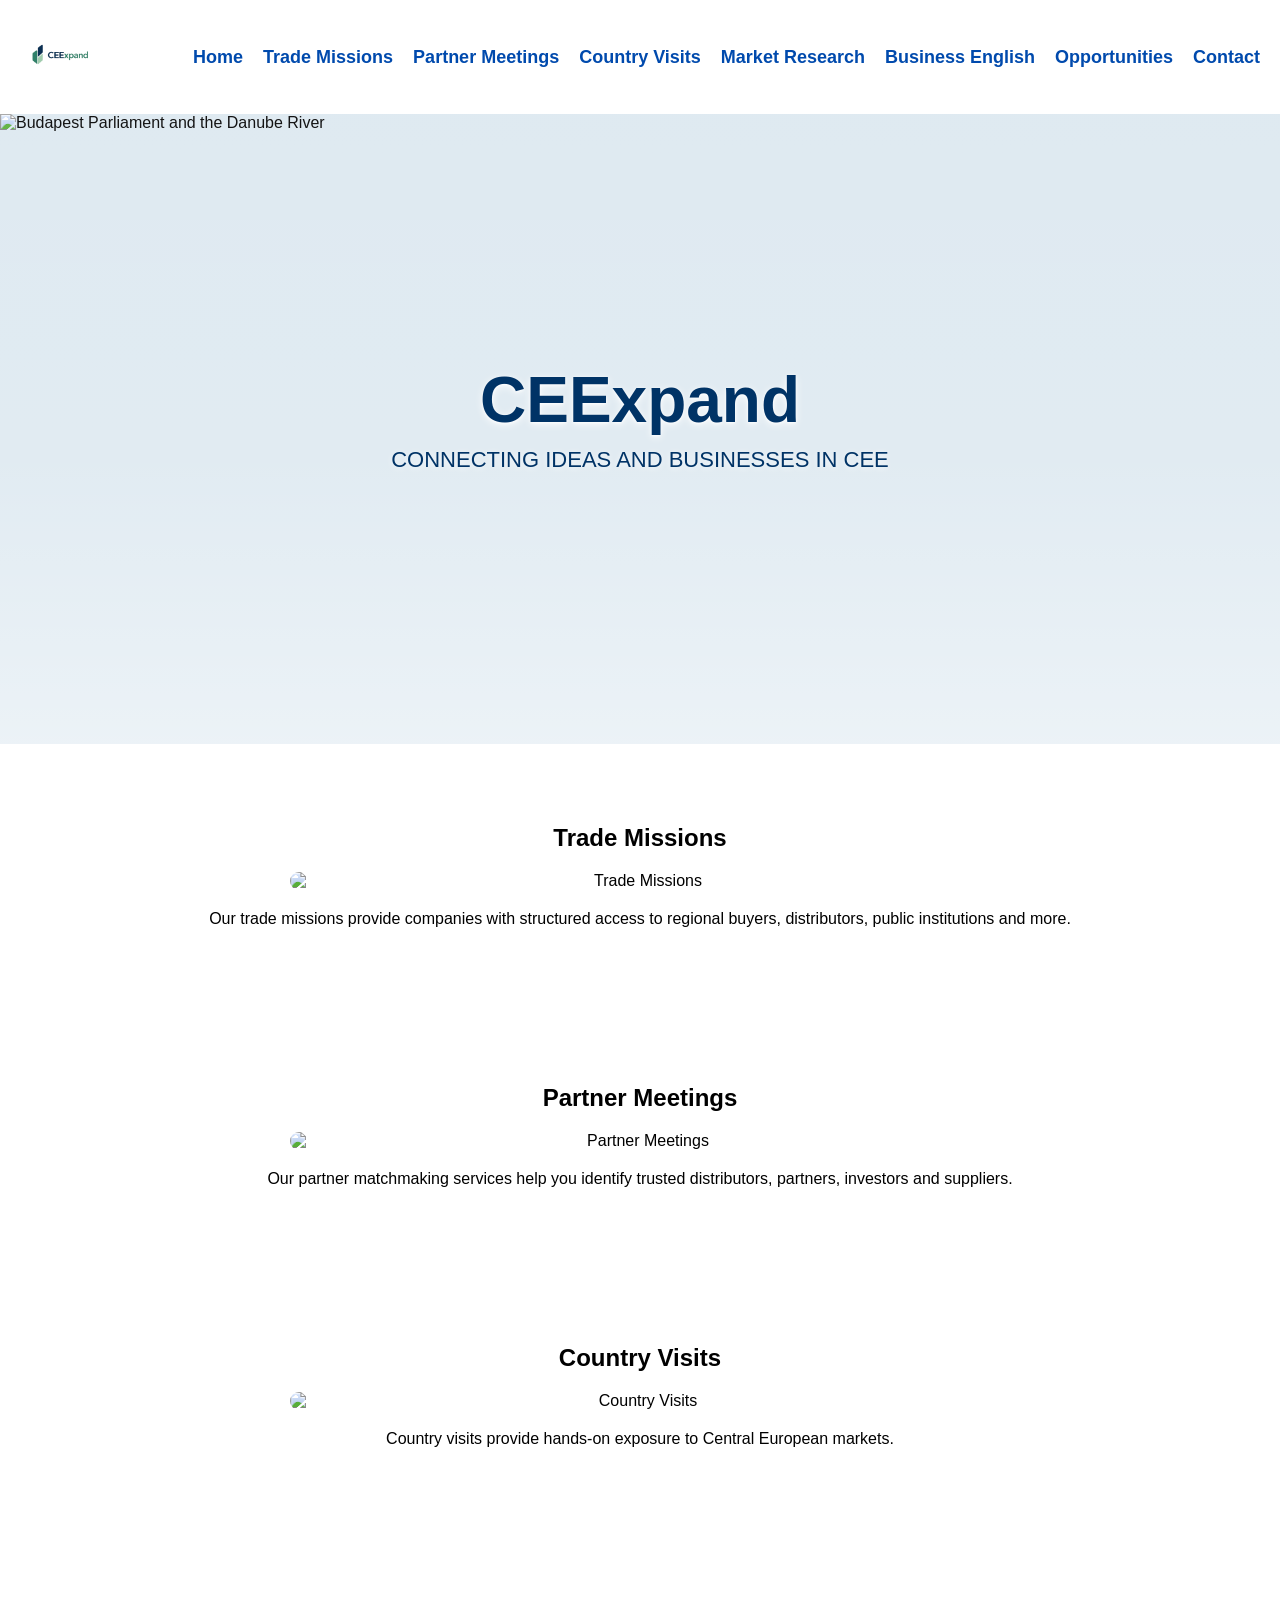
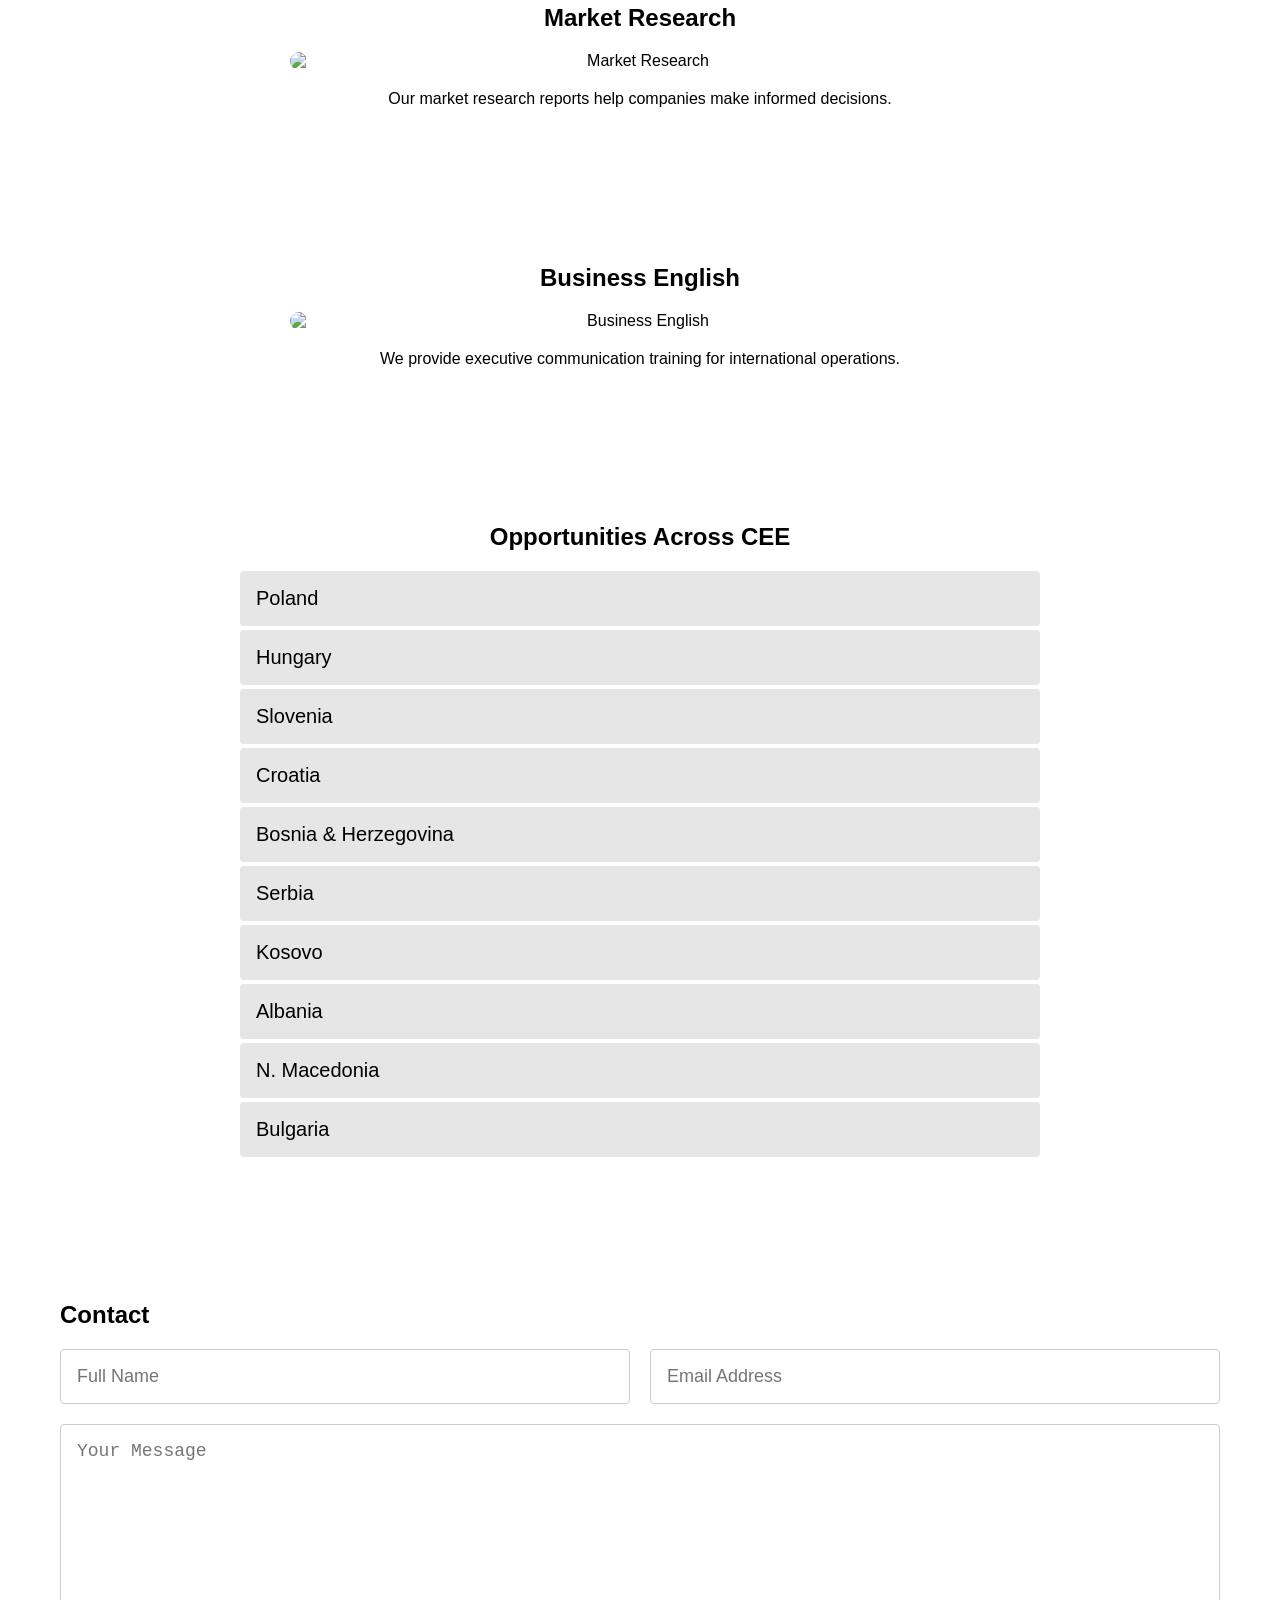
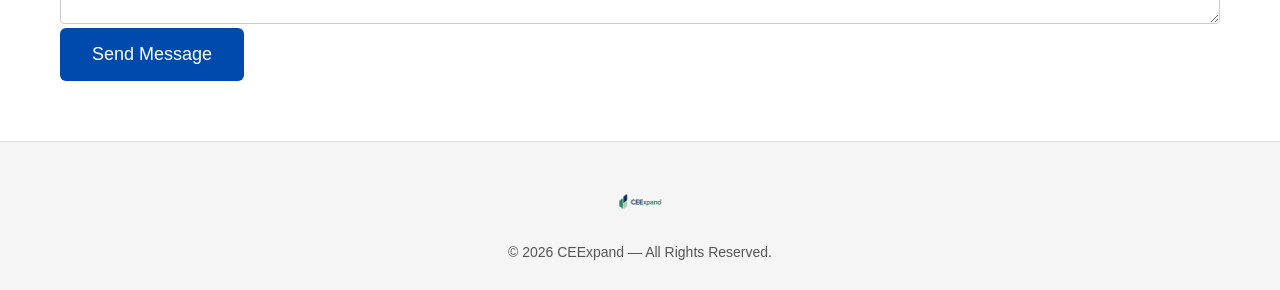
==== commit d703c207: "Add files via upload" ====
--- a/index.html
+++ b/index.html
@@ -27,9 +27,9 @@
     </nav>
 </header>
 
-<!-- HERO -->
+<!-- HERO — Budapest Parliament & Danube, free Pexels licence, no attribution required -->
 <section class="hero">
-    <img src="https://images.pexels.com/photos/460672/pexels-photo-460672.jpeg" class="hero-bg">
+    <img src="https://images.pexels.com/photos/460672/pexels-photo-460672.jpeg?auto=compress&cs=tinysrgb&w=1600" class="hero-bg" alt="Budapest Parliament and the Danube River">
     <div class="hero-overlay"></div>
     <div class="hero-content">
         <h1 class="hero-title">CEExpand</h1>
@@ -40,35 +40,35 @@
 <!-- TRADE -->
 <section id="trade" class="section">
     <h2>Trade Missions</h2>
-    <img src="https://images.unsplash.com/photo-1519389950473-47ba0277781c" class="section-img">
+    <img src="https://images.unsplash.com/photo-1519389950473-47ba0277781c" class="section-img" alt="Trade Missions">
     <p>Our trade missions provide companies with structured access to regional buyers, distributors, public institutions and more.</p>
 </section>
 
 <!-- PARTNERS -->
 <section id="partners" class="section">
     <h2>Partner Meetings</h2>
-    <img src="https://images.unsplash.com/photo-1521791136064-7986c2920216" class="section-img">
+    <img src="https://images.unsplash.com/photo-1521791136064-7986c2920216" class="section-img" alt="Partner Meetings">
     <p>Our partner matchmaking services help you identify trusted distributors, partners, investors and suppliers.</p>
 </section>
 
 <!-- VISITS -->
 <section id="visits" class="section">
     <h2>Country Visits</h2>
-    <img src="https://images.unsplash.com/photo-1551867633-194f125bddfa" class="section-img">
+    <img src="https://images.unsplash.com/photo-1551867633-194f125bddfa" class="section-img" alt="Country Visits">
     <p>Country visits provide hands-on exposure to Central European markets.</p>
 </section>
 
 <!-- RESEARCH -->
 <section id="research" class="section">
     <h2>Market Research</h2>
-    <img src="https://images.unsplash.com/photo-1520607162513-77705c0f0d4a" class="section-img">
+    <img src="https://images.unsplash.com/photo-1520607162513-77705c0f0d4a" class="section-img" alt="Market Research">
     <p>Our market research reports help companies make informed decisions.</p>
 </section>
 
 <!-- ENGLISH -->
 <section id="english" class="section">
     <h2>Business English</h2>
-    <img src="https://images.unsplash.com/photo-1517486808906-6ca8b3f04846" class="section-img">
+    <img src="https://images.unsplash.com/photo-1517486808906-6ca8b3f04846" class="section-img" alt="Business English">
     <p>We provide executive communication training for international operations.</p>
 </section>
 
@@ -165,7 +165,9 @@
     </form>
 </section>
 
+<!-- FOOTER — logo links back to Home -->
 <footer>
+    <a href="/"><img src="logo.png" class="footer-logo" alt="CEExpand – Back to Home"></a>
     <p>© 2026 CEExpand — All Rights Reserved.</p>
 </footer>
 
--- a/style_20260328.css
+++ b/style_20260328.css
@@ -0,0 +1,75 @@
+body { margin:0; font-family:Arial; overflow-x:hidden; background:white; }
+
+.navbar {display:flex;justify-content:space-between;align-items:center;padding:15px 20px;background:white;box-shadow:0 2px 4px rgba(0,0,0,0.1);}
+
+/* FIX 1: nav-logo was 140px (too large) — reduced to 80px */
+.nav-logo {height:80px;}
+
+.mobile-menu-icon {display:none;font-size:40px;cursor:pointer;}
+.nav-menu {list-style:none;display:flex;gap:20px;z-index:9999;margin:0;padding:0;}
+.nav-menu a {text-decoration:none;font-size:18px;font-weight:600;color:#004AAD;}
+
+.hero {height:70vh;position:relative;overflow:hidden;background:#dce8f0;}
+.hero-bg {width:100%;height:100%;object-fit:cover;object-position:center center;position:absolute;top:0;left:0;display:block;}
+
+/* FIX 2: overlay was rgba(255,255,255,0.95) — nearly opaque white, making image invisible.
+   Replaced with a very light bottom-weighted gradient so Budapest photo shows clearly.
+   No dark or black values anywhere — works identically on desktop and mobile. */
+.hero-overlay {
+    position:absolute;
+    inset:0;
+    background: linear-gradient(
+        to bottom,
+        rgba(255,255,255,0.08) 0%,
+        rgba(255,255,255,0.15) 55%,
+        rgba(255,255,255,0.45) 100%
+    );
+}
+
+/* Text shadow provides readability over any sky/water colour without needing a heavy overlay */
+.hero-content {text-align:center;position:absolute;top:50%;left:50%;transform:translate(-50%,-50%);color:#003366;padding:0 20px;width:90%;}
+.hero-title {font-size:64px;font-weight:900;margin:0;text-shadow:0 2px 8px rgba(255,255,255,0.85),0 1px 3px rgba(255,255,255,0.95);}
+.hero-subtitle {font-size:22px;margin-top:10px;text-shadow:0 1px 6px rgba(255,255,255,0.85);}
+
+.section {text-align:center;padding:60px 20px;background:white;}
+.section-img {max-width:700px;width:100%;border-radius:14px;margin:20px auto;display:block;}
+
+.accordion {max-width:800px;margin:0 auto;}
+.accordion-item {margin-bottom:4px;}
+.accordion-header {background:#e6e6e6;padding:16px;width:100%;text-align:left;cursor:pointer;font-size:20px;border:none;border-radius:4px;}
+.accordion-header:hover {background:#d8d8d8;}
+.accordion-body {display:none;padding:16px;background:white;}
+
+.contact-section {padding:60px;background:white;}
+.row {display:flex;flex-wrap:wrap;gap:20px;margin-bottom:20px;}
+.row input {flex:1 1 45%;padding:16px;font-size:18px;border:1px solid #ccc;background:white;border-radius:4px;box-sizing:border-box;}
+.message-box {width:100%;height:200px;padding:16px;font-size:18px;border:1px solid #ccc;background:white;border-radius:4px;box-sizing:border-box;}
+.btn {padding:16px 32px;background:#004AAD;color:white;border:none;border-radius:6px;font-size:18px;cursor:pointer;}
+.btn:hover {background:#003388;}
+
+/* FIX 3: footer logo — reasonable size, centred, links to Home */
+footer {background:#f5f5f5;border-top:1px solid #e0e0e0;padding:30px 20px;text-align:center;}
+.footer-logo {height:60px;display:block;margin:0 auto 12px auto;}
+footer p {margin:0;color:#555;font-size:14px;}
+
+/* MOBILE */
+@media(max-width:768px){
+    .mobile-menu-icon{display:block;}
+    .nav-menu{display:none;flex-direction:column;background:white;width:100%;padding:20px 0;position:absolute;top:110px;left:0;box-shadow:0 4px 8px rgba(0,0,0,0.08);}
+    .nav-menu.show{display:flex;}
+    .nav-logo{height:60px;}
+    .hero{height:60vh;}
+    /* FIX 2b: explicit mobile override — lighter than desktop so image pops on small screens */
+    .hero-overlay{
+        background: linear-gradient(
+            to bottom,
+            rgba(255,255,255,0.06) 0%,
+            rgba(255,255,255,0.12) 55%,
+            rgba(255,255,255,0.40) 100%
+        );
+    }
+    .hero-title{font-size:38px;}
+    .hero-subtitle{font-size:16px;}
+    .contact-section{padding:30px 20px;}
+    .footer-logo{height:50px;}
+}
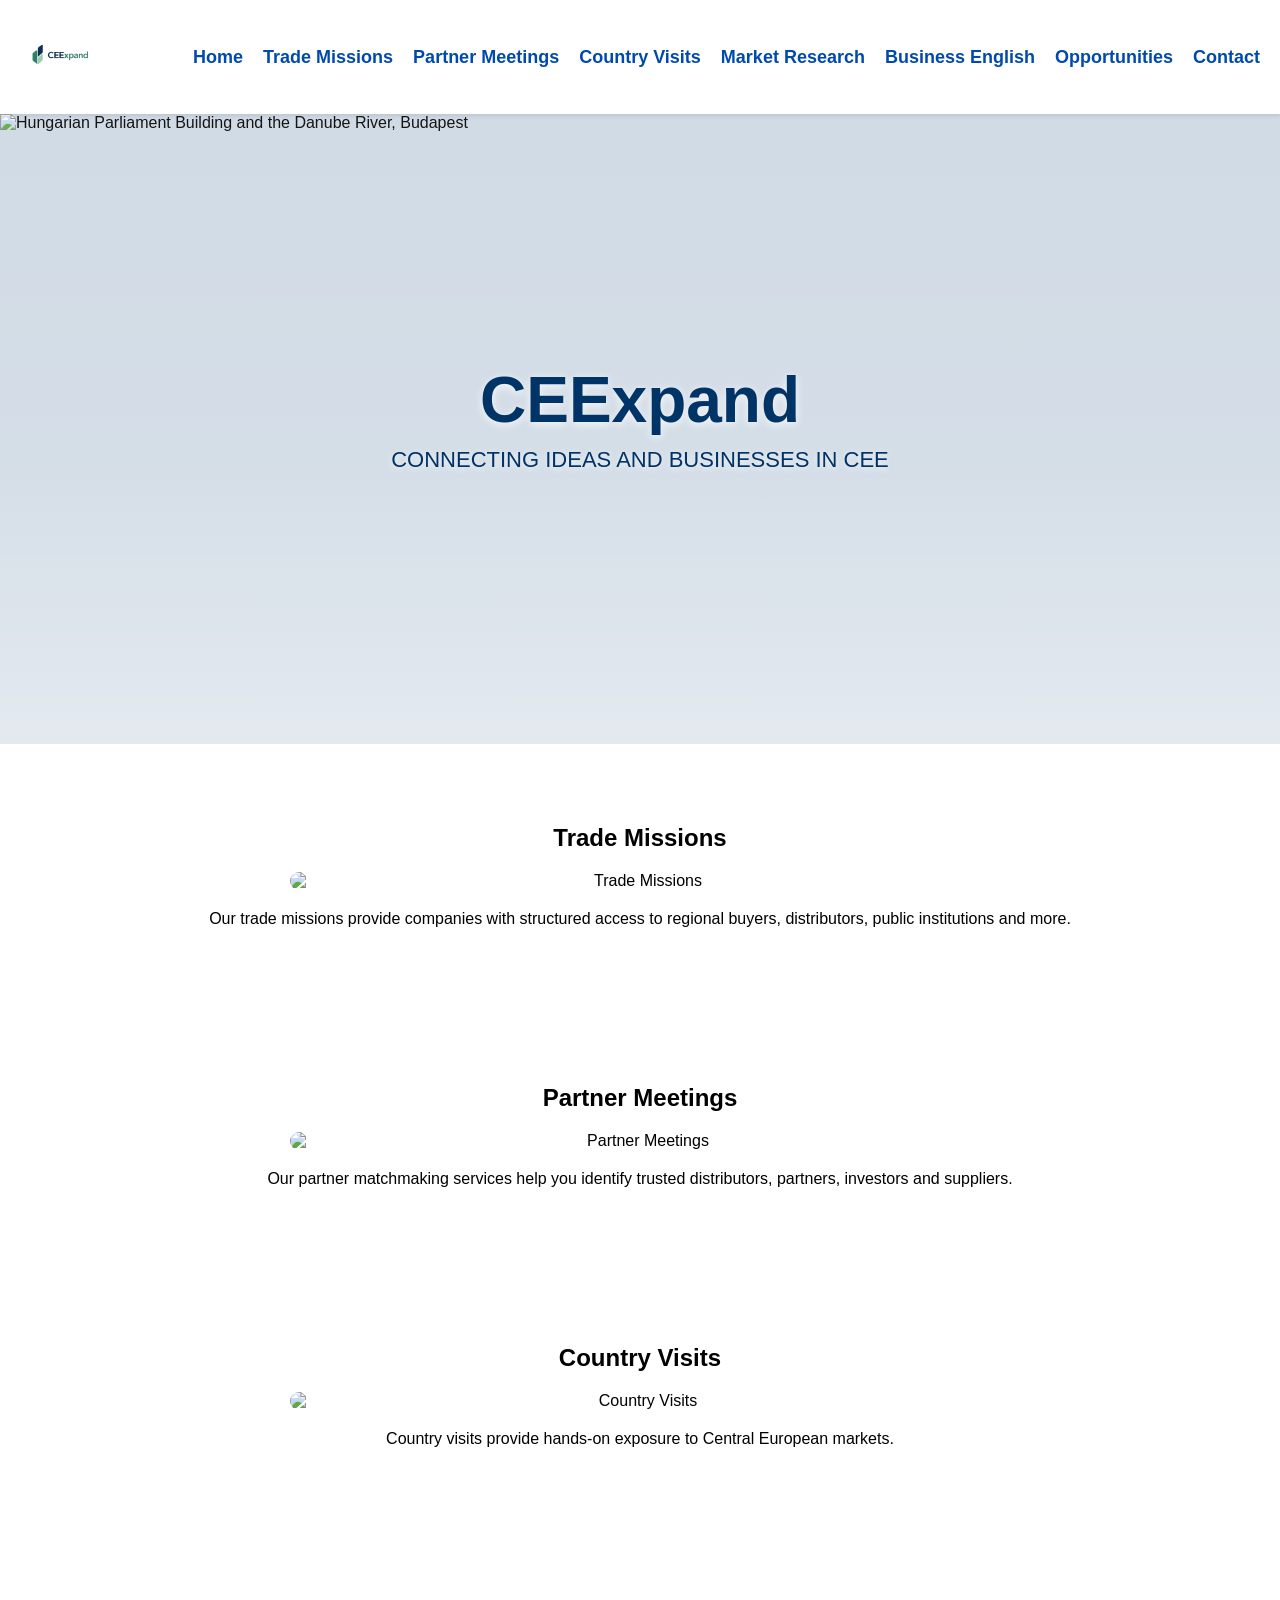
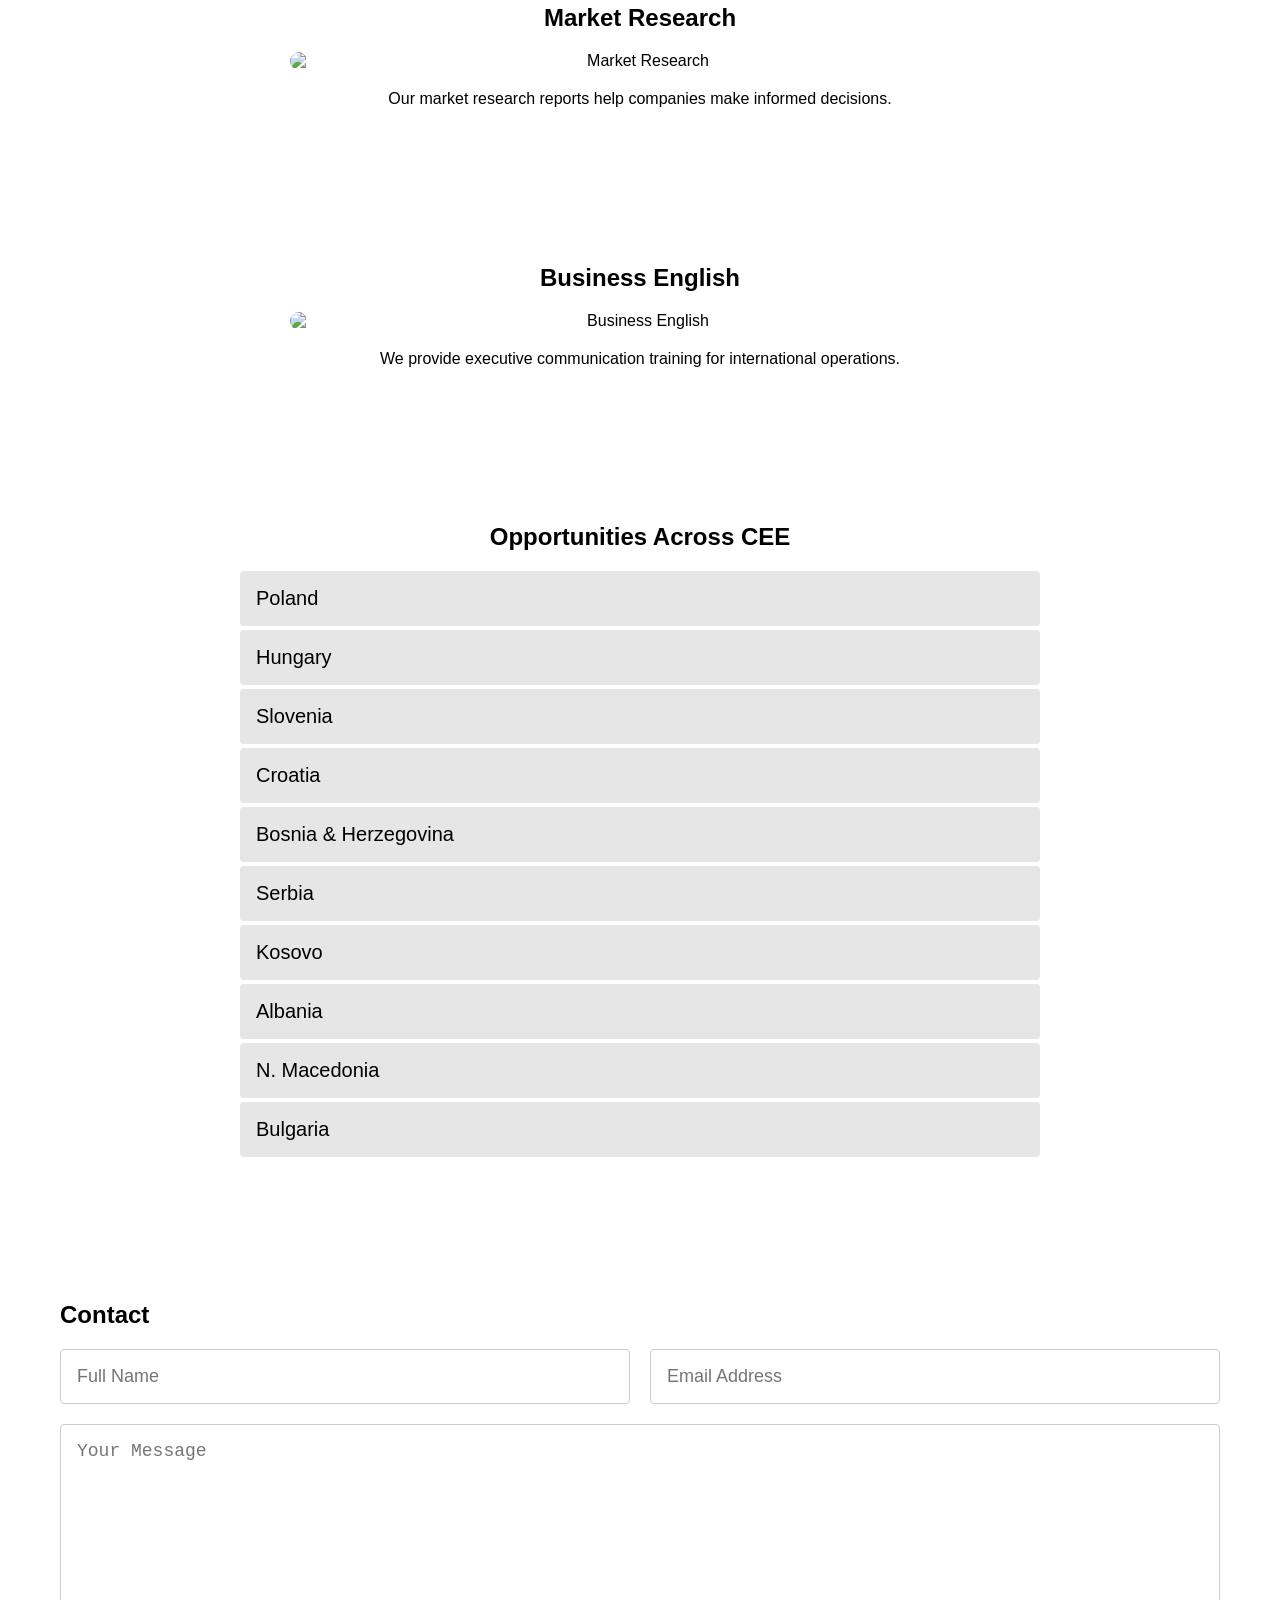
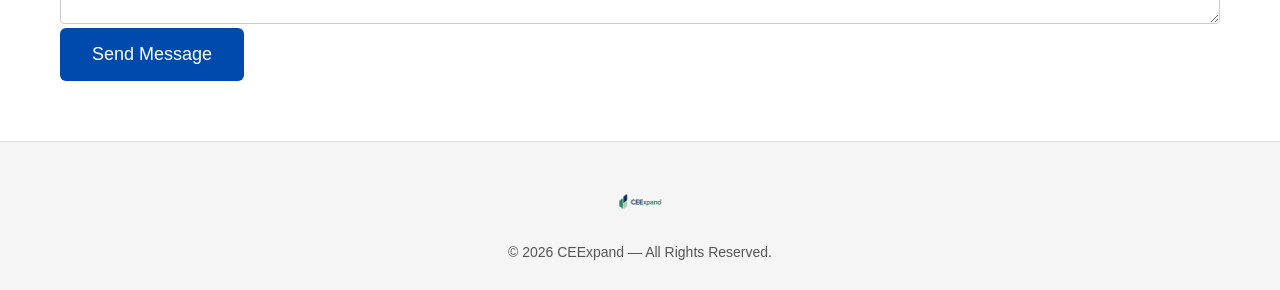
==== commit d3057690: "Add files via upload" ====
--- a/index.html
+++ b/index.html
@@ -27,9 +27,11 @@
     </nav>
 </header>
 
-<!-- HERO — Budapest Parliament & Danube, free Pexels licence, no attribution required -->
+<!-- HERO — Hungarian Parliament Building & Danube River, Budapest
+     Photo by Dominika Gregušová on Pexels (free, no attribution required)
+     https://www.pexels.com/photo/building-near-body-of-water-732057/ -->
 <section class="hero">
-    <img src="https://images.pexels.com/photos/460672/pexels-photo-460672.jpeg?auto=compress&cs=tinysrgb&w=1600" class="hero-bg" alt="Budapest Parliament and the Danube River">
+    <img src="https://images.pexels.com/photos/732057/pexels-photo-732057.jpeg?auto=compress&cs=tinysrgb&w=1600" class="hero-bg" alt="Hungarian Parliament Building and the Danube River, Budapest">
     <div class="hero-overlay"></div>
     <div class="hero-content">
         <h1 class="hero-title">CEExpand</h1>
--- a/style_20260328.css
+++ b/style_20260328.css
@@ -1,20 +1,20 @@
 body { margin:0; font-family:Arial; overflow-x:hidden; background:white; }
 
-.navbar {display:flex;justify-content:space-between;align-items:center;padding:15px 20px;background:white;box-shadow:0 2px 4px rgba(0,0,0,0.1);}
+.navbar {display:flex;justify-content:space-between;align-items:center;padding:15px 20px;background:white;box-shadow:0 2px 4px rgba(0,0,0,0.1);position:relative;z-index:200;}
 
-/* FIX 1: nav-logo was 140px (too large) — reduced to 80px */
+/* nav-logo: was 140px (too large), now 80px */
 .nav-logo {height:80px;}
 
 .mobile-menu-icon {display:none;font-size:40px;cursor:pointer;}
 .nav-menu {list-style:none;display:flex;gap:20px;z-index:9999;margin:0;padding:0;}
 .nav-menu a {text-decoration:none;font-size:18px;font-weight:600;color:#004AAD;}
 
-.hero {height:70vh;position:relative;overflow:hidden;background:#dce8f0;}
+.hero {height:70vh;position:relative;overflow:hidden;background:#cdd8e3;}
 .hero-bg {width:100%;height:100%;object-fit:cover;object-position:center center;position:absolute;top:0;left:0;display:block;}
 
-/* FIX 2: overlay was rgba(255,255,255,0.95) — nearly opaque white, making image invisible.
-   Replaced with a very light bottom-weighted gradient so Budapest photo shows clearly.
-   No dark or black values anywhere — works identically on desktop and mobile. */
+/* OVERLAY FIX: was rgba(255,255,255,0.95) — near-opaque white hiding the photo entirely.
+   Now a very light gradient so Budapest Parliament is clearly visible on all devices.
+   Max opacity at bottom is 0.45 — enough to keep text readable, never dark/black. */
 .hero-overlay {
     position:absolute;
     inset:0;
@@ -26,9 +26,10 @@
     );
 }
 
-/* Text shadow provides readability over any sky/water colour without needing a heavy overlay */
 .hero-content {text-align:center;position:absolute;top:50%;left:50%;transform:translate(-50%,-50%);color:#003366;padding:0 20px;width:90%;}
-.hero-title {font-size:64px;font-weight:900;margin:0;text-shadow:0 2px 8px rgba(255,255,255,0.85),0 1px 3px rgba(255,255,255,0.95);}
+
+/* White text-shadow keeps title readable over the photo without a heavy overlay */
+.hero-title {font-size:64px;font-weight:900;margin:0;text-shadow:0 2px 8px rgba(255,255,255,0.85);}
 .hero-subtitle {font-size:22px;margin-top:10px;text-shadow:0 1px 6px rgba(255,255,255,0.85);}
 
 .section {text-align:center;padding:60px 20px;background:white;}
@@ -47,7 +48,7 @@
 .btn {padding:16px 32px;background:#004AAD;color:white;border:none;border-radius:6px;font-size:18px;cursor:pointer;}
 .btn:hover {background:#003388;}
 
-/* FIX 3: footer logo — reasonable size, centred, links to Home */
+/* FOOTER — with logo linking to Home */
 footer {background:#f5f5f5;border-top:1px solid #e0e0e0;padding:30px 20px;text-align:center;}
 .footer-logo {height:60px;display:block;margin:0 auto 12px auto;}
 footer p {margin:0;color:#555;font-size:14px;}
@@ -59,7 +60,8 @@
     .nav-menu.show{display:flex;}
     .nav-logo{height:60px;}
     .hero{height:60vh;}
-    /* FIX 2b: explicit mobile override — lighter than desktop so image pops on small screens */
+    /* Explicit mobile override — even lighter so photo is maximum visible on small screens,
+       completely removes any chance of dark/black background appearing */
     .hero-overlay{
         background: linear-gradient(
             to bottom,
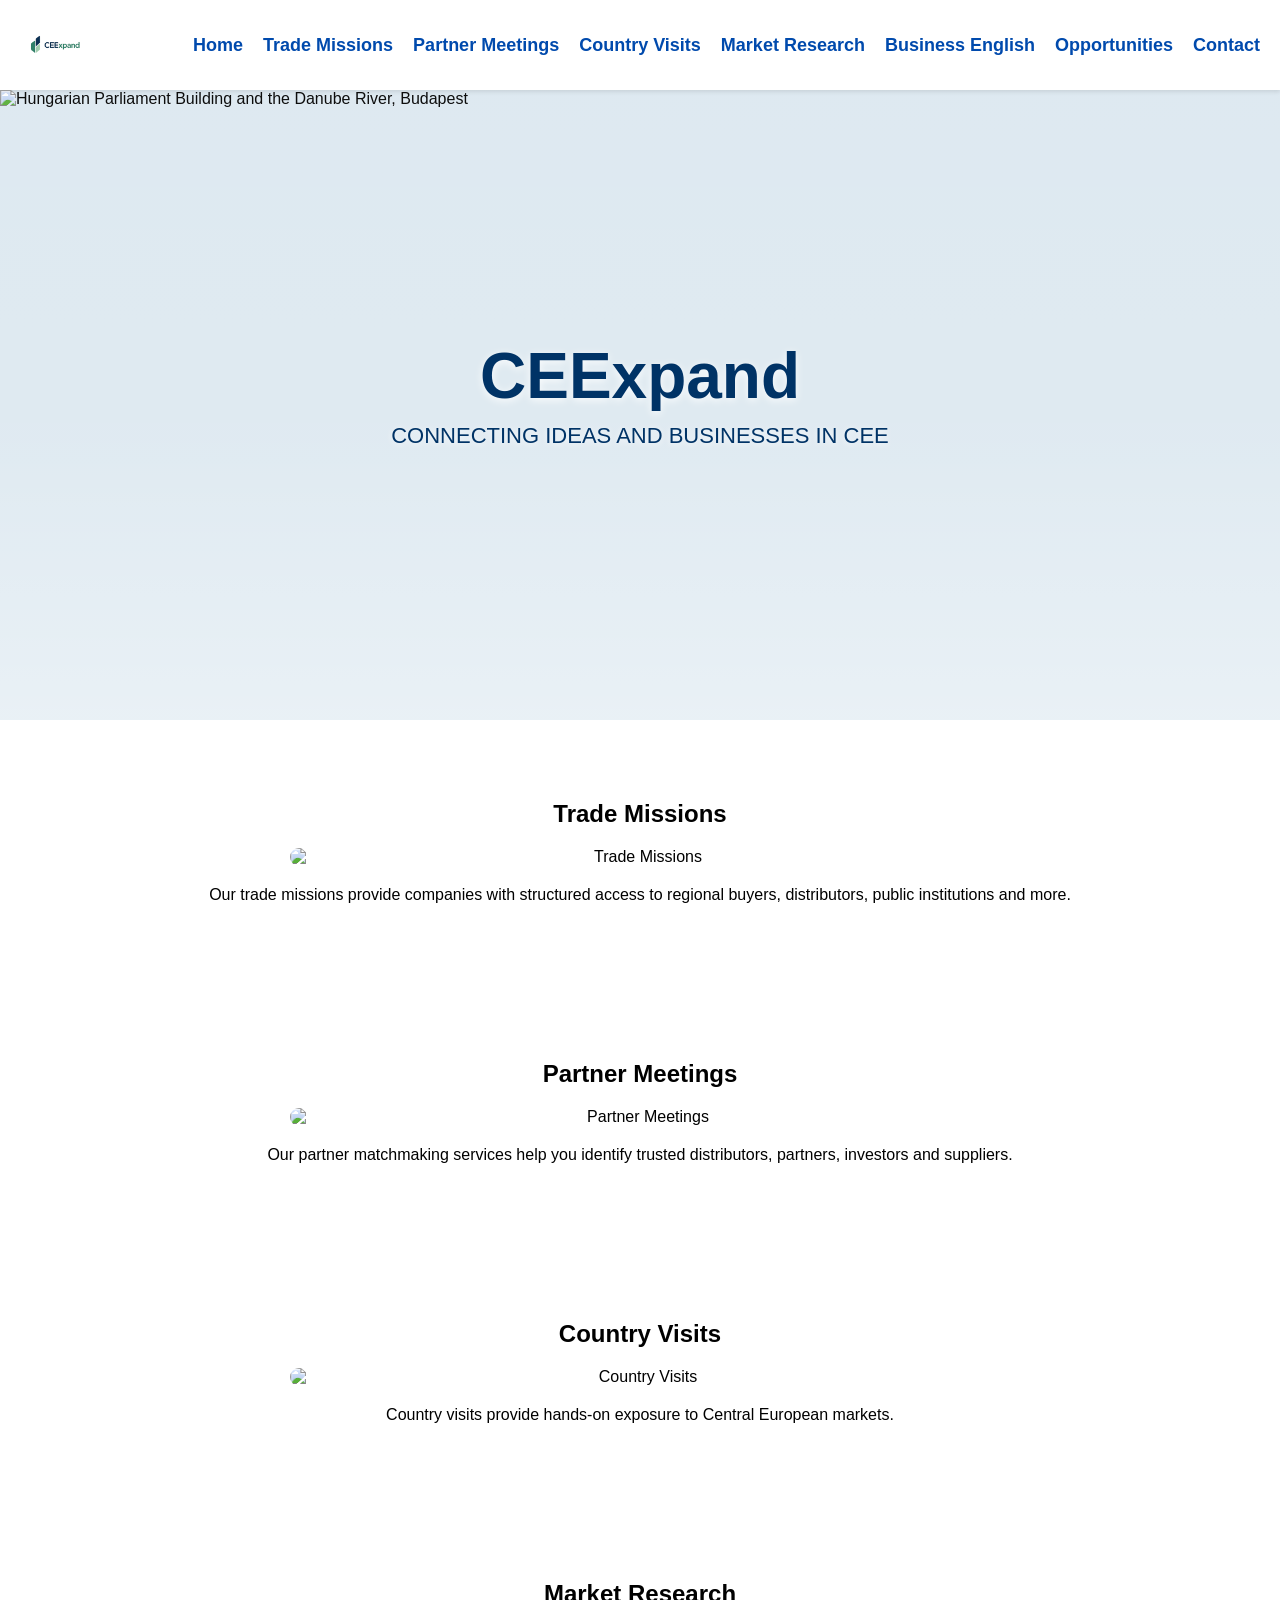
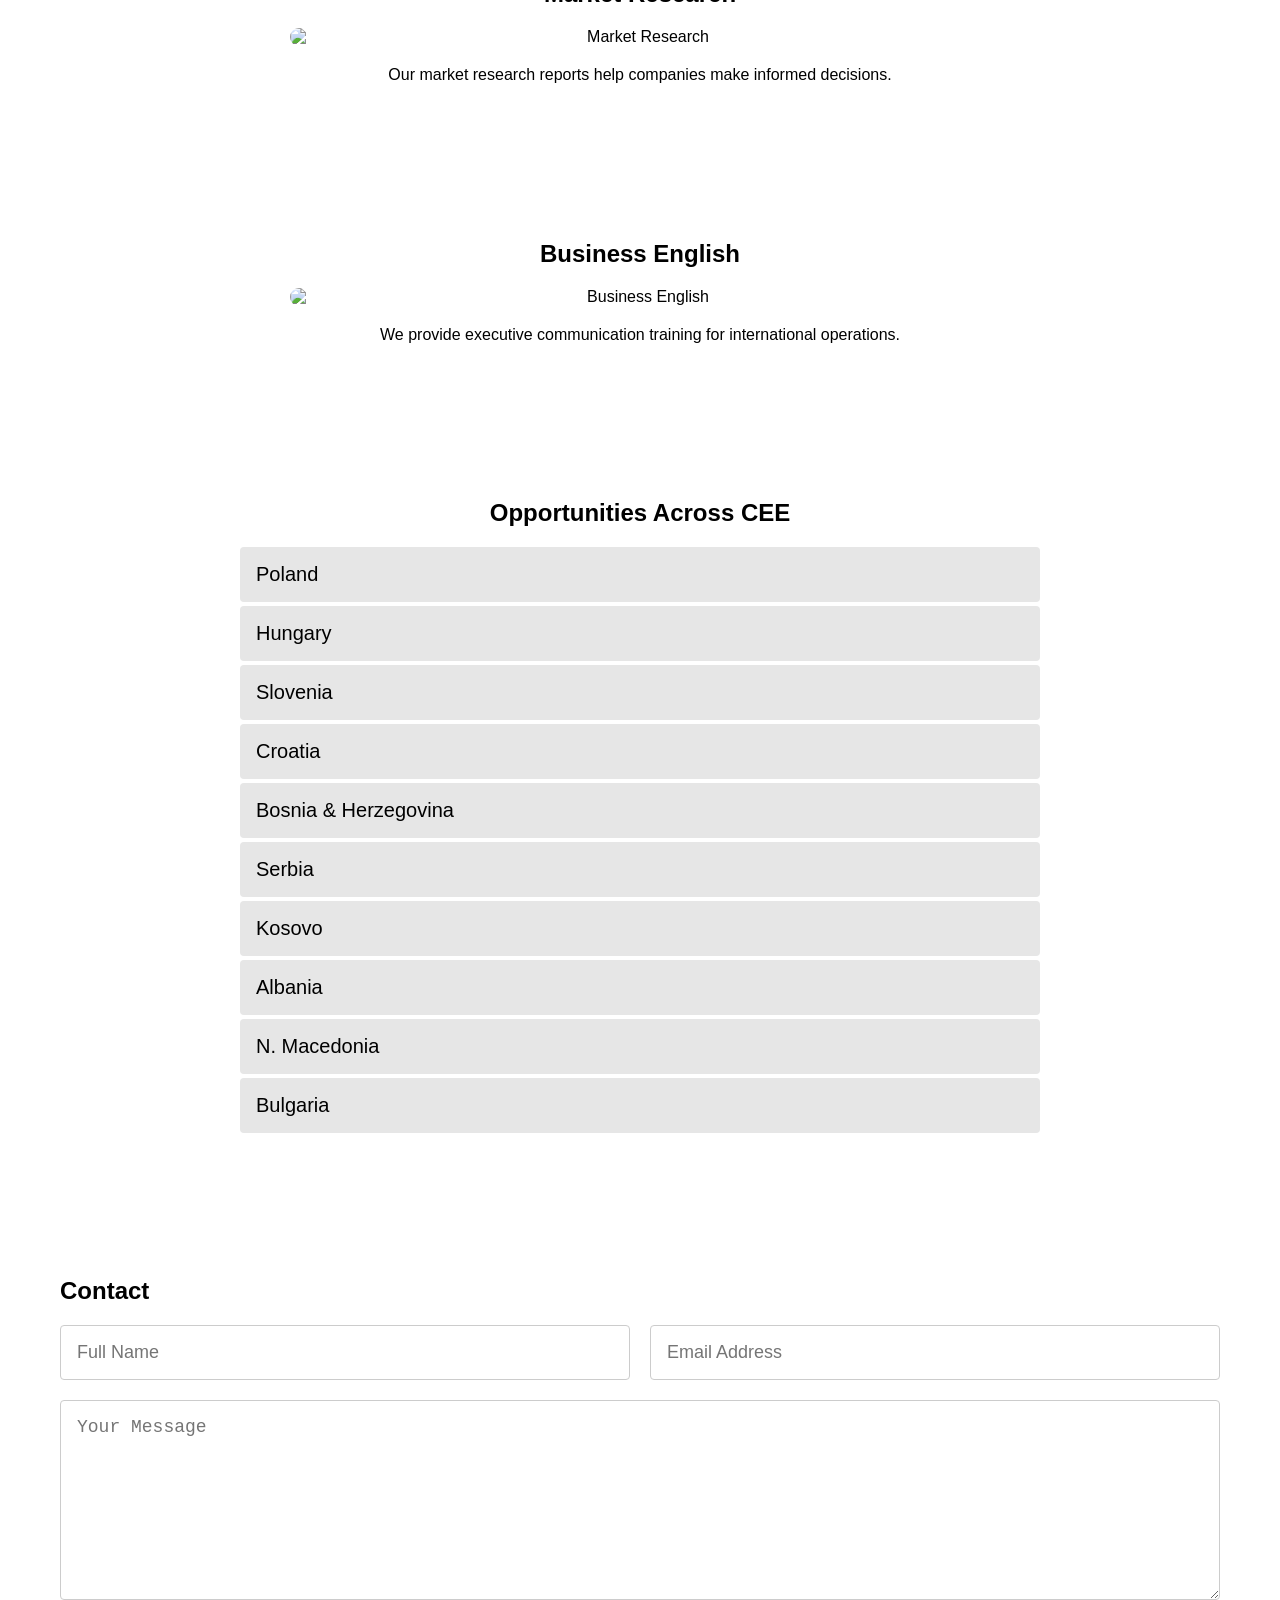
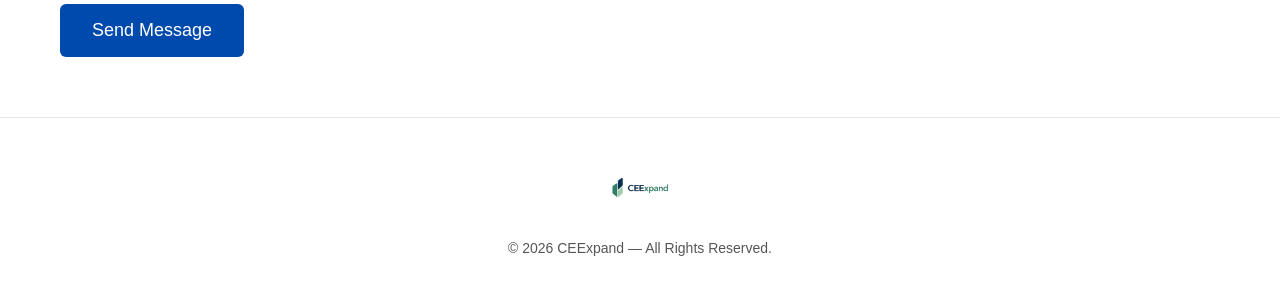
==== commit 9c0f709b: "Add files via upload" ====
--- a/index.html
+++ b/index.html
@@ -13,7 +13,6 @@
     <nav class="navbar">
         <a href="/"><img src="logo.png" class="nav-logo" alt="CEExpand Logo"></a>
         <div class="mobile-menu-icon" id="menuToggle">☰</div>
-
         <ul class="nav-menu" id="mobileMenu">
             <li><a href="/">Home</a></li>
             <li><a href="#trade">Trade Missions</a></li>
@@ -27,9 +26,6 @@
     </nav>
 </header>
 
-<!-- HERO — Hungarian Parliament Building & Danube River, Budapest
-     Photo by Dominika Gregušová on Pexels (free, no attribution required)
-     https://www.pexels.com/photo/building-near-body-of-water-732057/ -->
 <section class="hero">
     <img src="https://images.pexels.com/photos/732057/pexels-photo-732057.jpeg?auto=compress&cs=tinysrgb&w=1600" class="hero-bg" alt="Hungarian Parliament Building and the Danube River, Budapest">
     <div class="hero-overlay"></div>
@@ -39,121 +35,93 @@
     </div>
 </section>
 
-<!-- TRADE -->
 <section id="trade" class="section">
     <h2>Trade Missions</h2>
     <img src="https://images.unsplash.com/photo-1519389950473-47ba0277781c" class="section-img" alt="Trade Missions">
     <p>Our trade missions provide companies with structured access to regional buyers, distributors, public institutions and more.</p>
 </section>
 
-<!-- PARTNERS -->
 <section id="partners" class="section">
     <h2>Partner Meetings</h2>
     <img src="https://images.unsplash.com/photo-1521791136064-7986c2920216" class="section-img" alt="Partner Meetings">
     <p>Our partner matchmaking services help you identify trusted distributors, partners, investors and suppliers.</p>
 </section>
 
-<!-- VISITS -->
 <section id="visits" class="section">
     <h2>Country Visits</h2>
     <img src="https://images.unsplash.com/photo-1551867633-194f125bddfa" class="section-img" alt="Country Visits">
     <p>Country visits provide hands-on exposure to Central European markets.</p>
 </section>
 
-<!-- RESEARCH -->
 <section id="research" class="section">
     <h2>Market Research</h2>
     <img src="https://images.unsplash.com/photo-1520607162513-77705c0f0d4a" class="section-img" alt="Market Research">
     <p>Our market research reports help companies make informed decisions.</p>
 </section>
 
-<!-- ENGLISH -->
 <section id="english" class="section">
     <h2>Business English</h2>
     <img src="https://images.unsplash.com/photo-1517486808906-6ca8b3f04846" class="section-img" alt="Business English">
     <p>We provide executive communication training for international operations.</p>
 </section>
 
-<!-- OPPORTUNITIES -->
 <section id="opportunities" class="section">
-<h2>Opportunities Across CEE</h2>
+    <h2>Opportunities Across CEE</h2>
+    <div class="accordion">
 
-<div class="accordion">
+        <div class="accordion-item">
+            <button class="accordion-header">Poland</button>
+            <div class="accordion-body"><ul><li>Solar</li><li>Manufacturing</li><li>Food Industry</li></ul></div>
+        </div>
 
-    <div class="accordion-item">
-        <button class="accordion-header">Poland</button>
-        <div class="accordion-body">
-            <ul><li>Solar</li><li>Manufacturing</li><li>Food Industry</li></ul>
+        <div class="accordion-item">
+            <button class="accordion-header">Hungary</button>
+            <div class="accordion-body"><ul><li>Water Filtering</li><li>Food Industry</li><li>Automotive</li></ul></div>
         </div>
+
+        <div class="accordion-item">
+            <button class="accordion-header">Slovenia</button>
+            <div class="accordion-body"><ul><li>Automotive</li><li>Food Industry</li><li>AI</li></ul></div>
+        </div>
+
+        <div class="accordion-item">
+            <button class="accordion-header">Croatia</button>
+            <div class="accordion-body"><ul><li>Tourism</li><li>Food Industry</li><li>Construction</li></ul></div>
+        </div>
+
+        <div class="accordion-item">
+            <button class="accordion-header">Bosnia & Herzegovina</button>
+            <div class="accordion-body"><ul><li>Investments</li><li>Tourism</li><li>Food Industry</li></ul></div>
+        </div>
+
+        <div class="accordion-item">
+            <button class="accordion-header">Serbia</button>
+            <div class="accordion-body"><ul><li>Manufacturing</li><li>Food Industry</li><li>Automotive</li></ul></div>
+        </div>
+
+        <div class="accordion-item">
+            <button class="accordion-header">Kosovo</button>
+            <div class="accordion-body"><ul><li>Food Industry</li><li>Investments</li><li>Manufacturing</li></ul></div>
+        </div>
+
+        <div class="accordion-item">
+            <button class="accordion-header">Albania</button>
+            <div class="accordion-body"><ul><li>Food Industry</li><li>Tourism</li><li>Investments</li></ul></div>
+        </div>
+
+        <div class="accordion-item">
+            <button class="accordion-header">N. Macedonia</button>
+            <div class="accordion-body"><ul><li>Solar</li><li>Food Industry</li><li>Manufacturing</li></ul></div>
+        </div>
+
+        <div class="accordion-item">
+            <button class="accordion-header">Bulgaria</button>
+            <div class="accordion-body"><ul><li>Investments</li><li>Food Industry</li><li>Manufacturing</li></ul></div>
+        </div>
+
     </div>
-
-    <div class="accordion-item">
-        <button class="accordion-header">Hungary</button>
-        <div class="accordion-body">
-            <ul><li>Water Filtering</li><li>Food Industry</li><li>Automotive</li></ul>
-        </div>
-    </div>
-
-    <div class="accordion-item">
-        <button class="accordion-header">Slovenia</button>
-        <div class="accordion-body">
-            <ul><li>Automotive</li><li>Food Industry</li><li>AI</li></ul>
-        </div>
-    </div>
-
-    <div class="accordion-item">
-        <button class="accordion-header">Croatia</button>
-        <div class="accordion-body">
-            <ul><li>Tourism</li><li>Food Industry</li><li>Construction</li></ul>
-        </div>
-    </div>
-
-    <div class="accordion-item">
-        <button class="accordion-header">Bosnia & Herzegovina</button>
-        <div class="accordion-body">
-            <ul><li>Investments</li><li>Tourism</li><li>Food Industry</li></ul>
-        </div>
-    </div>
-
-    <div class="accordion-item">
-        <button class="accordion-header">Serbia</button>
-        <div class="accordion-body">
-            <ul><li>Manufacturing</li><li>Food Industry</li><li>Automotive</li></ul>
-        </div>
-    </div>
-
-    <div class="accordion-item">
-        <button class="accordion-header">Kosovo</button>
-        <div class="accordion-body">
-            <ul><li>Food Industry</li><li>Investments</li><li>Manufacturing</li></ul>
-        </div>
-    </div>
-
-    <div class="accordion-item">
-        <button class="accordion-header">Albania</button>
-        <div class="accordion-body">
-            <ul><li>Food Industry</li><li>Tourism</li><li>Investments</li></ul>
-        </div>
-    </div>
-
-    <div class="accordion-item">
-        <button class="accordion-header">N. Macedonia</button>
-        <div class="accordion-body">
-            <ul><li>Solar</li><li>Food Industry</li><li>Manufacturing</li></ul>
-        </div>
-    </div>
-
-    <div class="accordion-item">
-        <button class="accordion-header">Bulgaria</button>
-        <div class="accordion-body">
-            <ul><li>Investments</li><li>Food Industry</li><li>Manufacturing</li></ul>
-        </div>
-    </div>
-
-</div>
 </section>
 
-<!-- CONTACT -->
 <section id="contact" class="contact-section">
     <h2>Contact</h2>
     <form class="contact-form" action="https://formspree.io/f/xvzvpzde" method="POST">
@@ -161,13 +129,11 @@
             <input type="text" name="name" placeholder="Full Name" required>
             <input type="email" name="email" placeholder="Email Address" required>
         </div>
-
         <textarea name="message" class="message-box" placeholder="Your Message" required></textarea>
         <button type="submit" class="btn">Send Message</button>
     </form>
 </section>
 
-<!-- FOOTER — logo links back to Home -->
 <footer>
     <a href="/"><img src="logo.png" class="footer-logo" alt="CEExpand – Back to Home"></a>
     <p>© 2026 CEExpand — All Rights Reserved.</p>
--- a/style_20260328.css
+++ b/style_20260328.css
@@ -1,77 +1,288 @@
-body { margin:0; font-family:Arial; overflow-x:hidden; background:white; }
-
-.navbar {display:flex;justify-content:space-between;align-items:center;padding:15px 20px;background:white;box-shadow:0 2px 4px rgba(0,0,0,0.1);position:relative;z-index:200;}
-
-/* nav-logo: was 140px (too large), now 80px */
-.nav-logo {height:80px;}
-
-.mobile-menu-icon {display:none;font-size:40px;cursor:pointer;}
-.nav-menu {list-style:none;display:flex;gap:20px;z-index:9999;margin:0;padding:0;}
-.nav-menu a {text-decoration:none;font-size:18px;font-weight:600;color:#004AAD;}
-
-.hero {height:70vh;position:relative;overflow:hidden;background:#cdd8e3;}
-.hero-bg {width:100%;height:100%;object-fit:cover;object-position:center center;position:absolute;top:0;left:0;display:block;}
-
-/* OVERLAY FIX: was rgba(255,255,255,0.95) — near-opaque white hiding the photo entirely.
-   Now a very light gradient so Budapest Parliament is clearly visible on all devices.
-   Max opacity at bottom is 0.45 — enough to keep text readable, never dark/black. */
+body {
+    margin: 0;
+    font-family: Arial;
+    overflow-x: hidden;
+    background: white;
+}
+
+/* NAVBAR — white, no overflow, logo sized so it never causes horizontal scroll */
+.navbar {
+    display: flex;
+    justify-content: space-between;
+    align-items: center;
+    padding: 10px 20px;
+    background: white;
+    box-shadow: 0 2px 4px rgba(0,0,0,0.1);
+    box-sizing: border-box;
+    width: 100%;
+    position: relative;
+    z-index: 200;
+}
+.nav-logo {
+    height: 70px;
+    width: auto;
+    display: block;
+}
+.mobile-menu-icon {
+    display: none;
+    font-size: 36px;
+    cursor: pointer;
+    color: #004AAD;
+    line-height: 1;
+    padding: 4px;
+}
+.nav-menu {
+    list-style: none;
+    display: flex;
+    gap: 20px;
+    margin: 0;
+    padding: 0;
+}
+.nav-menu a {
+    text-decoration: none;
+    font-size: 18px;
+    font-weight: 600;
+    color: #004AAD;
+}
+
+/* HERO — contains image, never causes horizontal or extra vertical scroll */
+.hero {
+    height: 70vh;
+    position: relative;
+    overflow: hidden;
+    background: #dce8f0;
+    width: 100%;
+    box-sizing: border-box;
+}
+.hero-bg {
+    width: 100%;
+    height: 100%;
+    object-fit: cover;
+    object-position: center center;
+    position: absolute;
+    top: 0;
+    left: 0;
+    display: block;
+}
+
+/* OVERLAY — Option A soft white: photo clearly visible, no dark/black at any point */
 .hero-overlay {
-    position:absolute;
-    inset:0;
+    position: absolute;
+    inset: 0;
     background: linear-gradient(
         to bottom,
-        rgba(255,255,255,0.08) 0%,
-        rgba(255,255,255,0.15) 55%,
-        rgba(255,255,255,0.45) 100%
+        rgba(255,255,255,0.05) 0%,
+        rgba(255,255,255,0.10) 55%,
+        rgba(255,255,255,0.38) 100%
     );
 }
 
-.hero-content {text-align:center;position:absolute;top:50%;left:50%;transform:translate(-50%,-50%);color:#003366;padding:0 20px;width:90%;}
-
-/* White text-shadow keeps title readable over the photo without a heavy overlay */
-.hero-title {font-size:64px;font-weight:900;margin:0;text-shadow:0 2px 8px rgba(255,255,255,0.85);}
-.hero-subtitle {font-size:22px;margin-top:10px;text-shadow:0 1px 6px rgba(255,255,255,0.85);}
-
-.section {text-align:center;padding:60px 20px;background:white;}
-.section-img {max-width:700px;width:100%;border-radius:14px;margin:20px auto;display:block;}
-
-.accordion {max-width:800px;margin:0 auto;}
-.accordion-item {margin-bottom:4px;}
-.accordion-header {background:#e6e6e6;padding:16px;width:100%;text-align:left;cursor:pointer;font-size:20px;border:none;border-radius:4px;}
-.accordion-header:hover {background:#d8d8d8;}
-.accordion-body {display:none;padding:16px;background:white;}
-
-.contact-section {padding:60px;background:white;}
-.row {display:flex;flex-wrap:wrap;gap:20px;margin-bottom:20px;}
-.row input {flex:1 1 45%;padding:16px;font-size:18px;border:1px solid #ccc;background:white;border-radius:4px;box-sizing:border-box;}
-.message-box {width:100%;height:200px;padding:16px;font-size:18px;border:1px solid #ccc;background:white;border-radius:4px;box-sizing:border-box;}
-.btn {padding:16px 32px;background:#004AAD;color:white;border:none;border-radius:6px;font-size:18px;cursor:pointer;}
-.btn:hover {background:#003388;}
-
-/* FOOTER — with logo linking to Home */
-footer {background:#f5f5f5;border-top:1px solid #e0e0e0;padding:30px 20px;text-align:center;}
-.footer-logo {height:60px;display:block;margin:0 auto 12px auto;}
-footer p {margin:0;color:#555;font-size:14px;}
-
-/* MOBILE */
-@media(max-width:768px){
-    .mobile-menu-icon{display:block;}
-    .nav-menu{display:none;flex-direction:column;background:white;width:100%;padding:20px 0;position:absolute;top:110px;left:0;box-shadow:0 4px 8px rgba(0,0,0,0.08);}
-    .nav-menu.show{display:flex;}
-    .nav-logo{height:60px;}
-    .hero{height:60vh;}
-    /* Explicit mobile override — even lighter so photo is maximum visible on small screens,
-       completely removes any chance of dark/black background appearing */
-    .hero-overlay{
+.hero-content {
+    text-align: center;
+    position: absolute;
+    top: 50%;
+    left: 50%;
+    transform: translate(-50%, -50%);
+    color: #003366;
+    padding: 0 20px;
+    width: 90%;
+    box-sizing: border-box;
+}
+.hero-title {
+    font-size: 64px;
+    font-weight: 900;
+    margin: 0;
+    text-shadow: 0 2px 8px rgba(255,255,255,0.9);
+}
+.hero-subtitle {
+    font-size: 22px;
+    margin-top: 10px;
+    text-shadow: 0 1px 6px rgba(255,255,255,0.9);
+}
+
+/* SECTIONS — white throughout */
+.section {
+    text-align: center;
+    padding: 60px 20px;
+    background: white;
+}
+.section-img {
+    max-width: 700px;
+    width: 100%;
+    border-radius: 14px;
+    margin: 20px auto;
+    display: block;
+}
+
+/* ACCORDION */
+.accordion {
+    max-width: 800px;
+    margin: 0 auto;
+}
+.accordion-item {
+    margin-bottom: 4px;
+}
+.accordion-header {
+    background: #e6e6e6;
+    padding: 16px;
+    width: 100%;
+    text-align: left;
+    cursor: pointer;
+    font-size: 20px;
+    border: none;
+    border-radius: 4px;
+    box-sizing: border-box;
+}
+.accordion-header:hover {
+    background: #d8d8d8;
+}
+.accordion-body {
+    display: none;
+    padding: 16px;
+    background: white;
+}
+
+/* CONTACT */
+.contact-section {
+    padding: 60px;
+    background: white;
+}
+.row {
+    display: flex;
+    flex-wrap: wrap;
+    gap: 20px;
+    margin-bottom: 20px;
+}
+.row input {
+    flex: 1 1 45%;
+    padding: 16px;
+    font-size: 18px;
+    border: 1px solid #ccc;
+    background: white;
+    border-radius: 4px;
+    box-sizing: border-box;
+}
+.message-box {
+    width: 100%;
+    height: 200px;
+    padding: 16px;
+    font-size: 18px;
+    border: 1px solid #ccc;
+    background: white;
+    border-radius: 4px;
+    box-sizing: border-box;
+}
+.btn {
+    padding: 16px 32px;
+    background: #004AAD;
+    color: white;
+    border: none;
+    border-radius: 6px;
+    font-size: 18px;
+    cursor: pointer;
+}
+.btn:hover {
+    background: #003388;
+}
+
+/* FOOTER — white, logo visible, no overflow */
+footer {
+    background: white;
+    border-top: 1px solid #e8e8e8;
+    padding: 30px 20px;
+    text-align: center;
+    box-sizing: border-box;
+    width: 100%;
+}
+.footer-logo {
+    height: 80px;
+    width: auto;
+    display: block;
+    margin: 0 auto 12px auto;
+}
+footer p {
+    margin: 0;
+    color: #555;
+    font-size: 14px;
+}
+
+/* ============================================================
+   MOBILE — max-width 768px
+   Key rules:
+   - overflow-x: hidden on html+body prevents sideways scroll
+   - nav-menu positioned absolute, full width, white, z-index above hero
+   - hero-overlay stays light white gradient (no dark/black possible)
+   - hero uses height not min-height so it never overflows vertically
+   - footer-logo sized so it never pushes layout
+   ============================================================ */
+@media (max-width: 768px) {
+
+    html, body {
+        overflow-x: hidden;
+        width: 100%;
+    }
+
+    .mobile-menu-icon {
+        display: block;
+    }
+
+    .nav-menu {
+        display: none;
+        flex-direction: column;
+        background: white;
+        width: 100%;
+        padding: 20px 0;
+        position: absolute;
+        top: 90px;
+        left: 0;
+        right: 0;
+        box-shadow: 0 4px 8px rgba(0,0,0,0.08);
+        z-index: 9999;
+        box-sizing: border-box;
+    }
+    .nav-menu.show {
+        display: flex;
+    }
+    .nav-menu li {
+        padding: 4px 20px;
+    }
+
+    .nav-logo {
+        height: 50px;
+    }
+
+    .hero {
+        height: 60vh;
+        width: 100%;
+    }
+
+    /* Mobile overlay — lightest possible, Budapest photo maximum visible */
+    .hero-overlay {
         background: linear-gradient(
             to bottom,
-            rgba(255,255,255,0.06) 0%,
-            rgba(255,255,255,0.12) 55%,
-            rgba(255,255,255,0.40) 100%
+            rgba(255,255,255,0.04) 0%,
+            rgba(255,255,255,0.08) 55%,
+            rgba(255,255,255,0.35) 100%
         );
     }
-    .hero-title{font-size:38px;}
-    .hero-subtitle{font-size:16px;}
-    .contact-section{padding:30px 20px;}
-    .footer-logo{height:50px;}
-}
+
+    .hero-title {
+        font-size: 38px;
+    }
+    .hero-subtitle {
+        font-size: 15px;
+    }
+
+    .contact-section {
+        padding: 30px 20px;
+    }
+
+    .footer-logo {
+        height: 60px;
+    }
+
+    footer {
+        padding: 24px 20px;
+    }
+
+}
